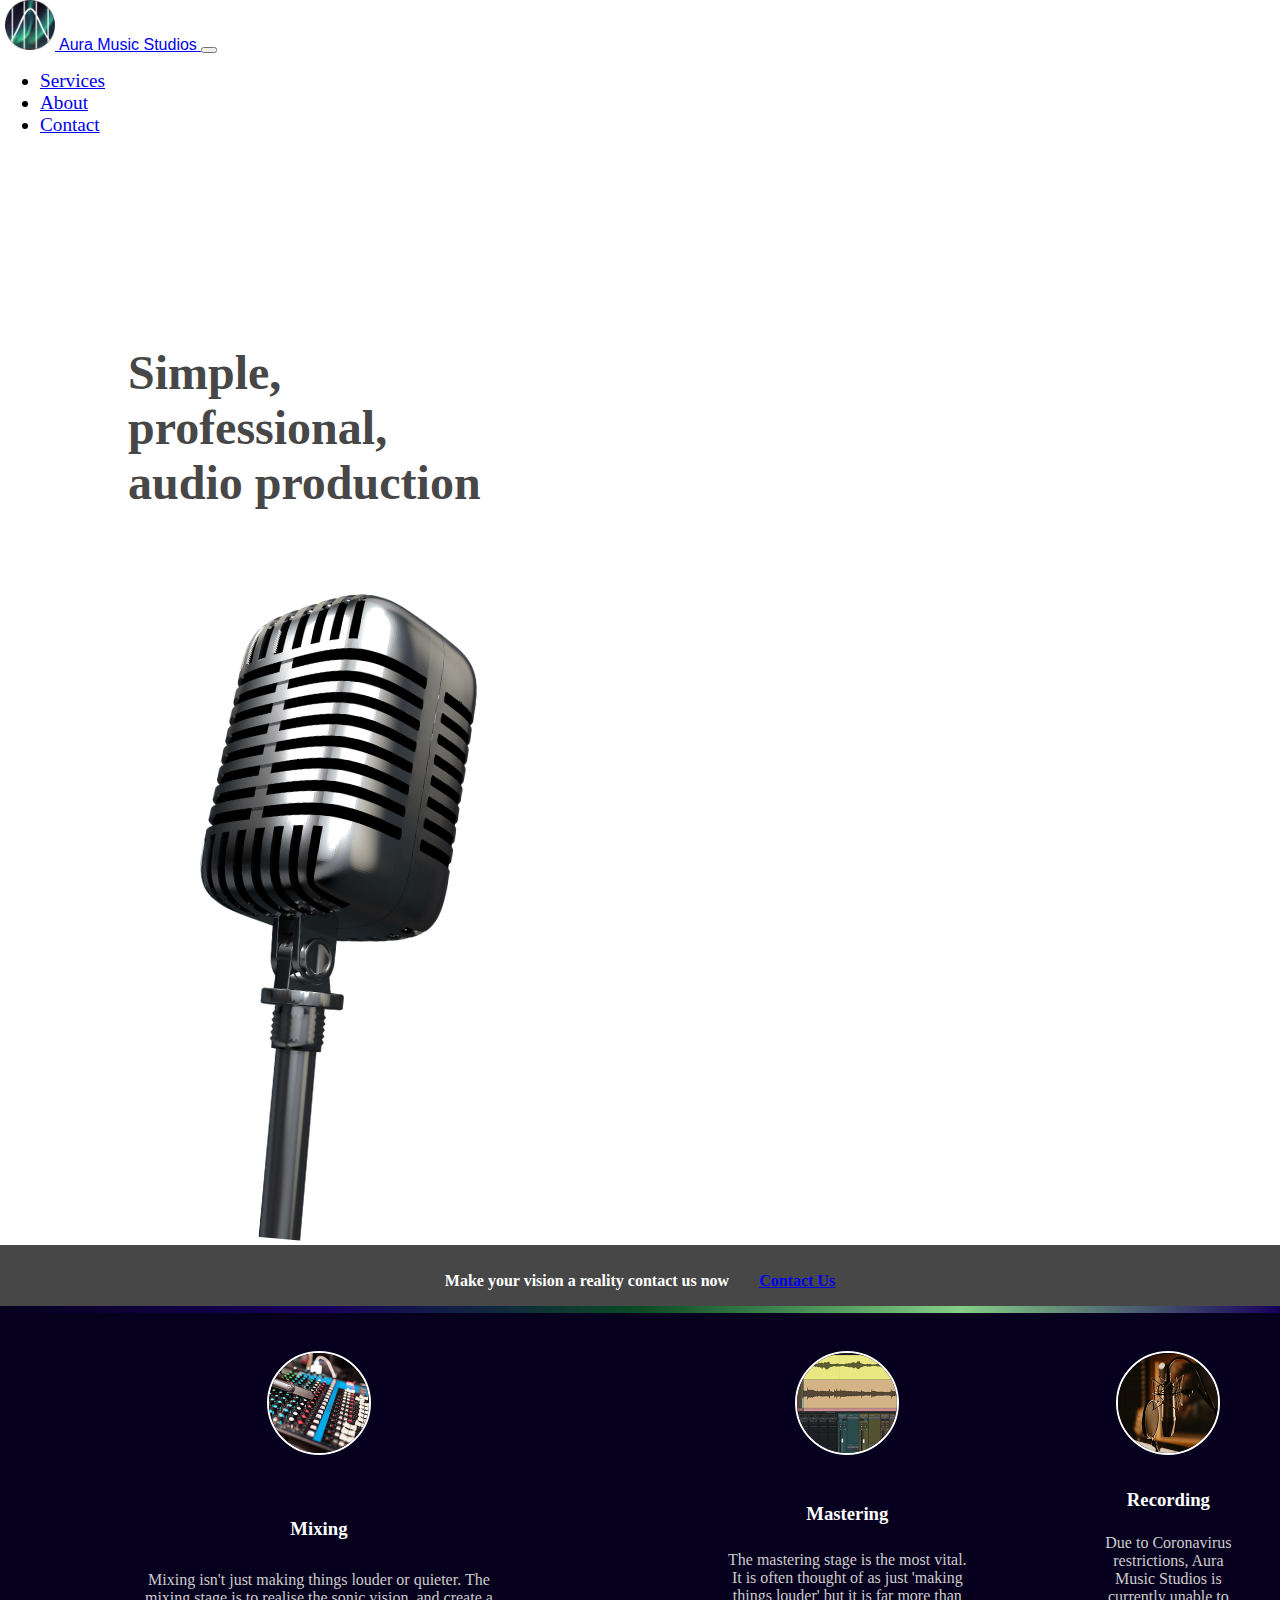
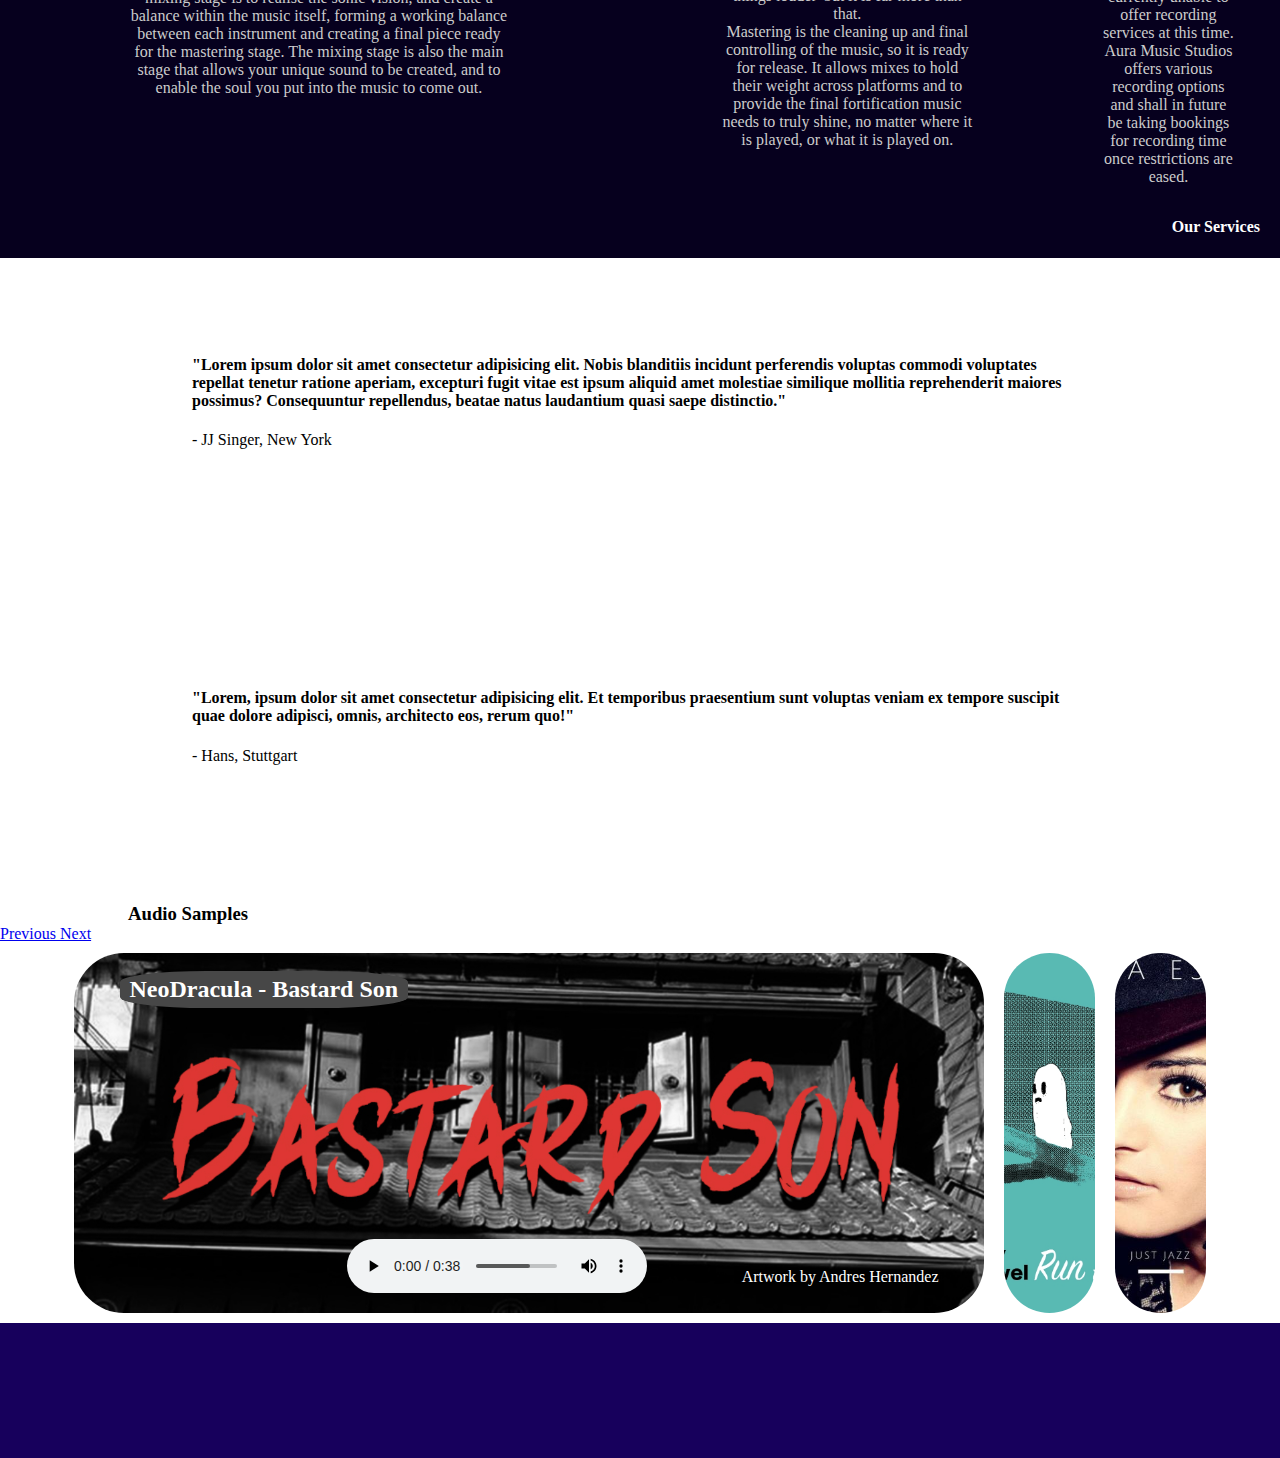
==== index.html @ e4df3390 "Update" ====
<!DOCTYPE html>
<html lang="en">
    <head>
        <meta charset="utf-8">
        <meta name="viewport" content="width=device-width, initial-scale=1">
        <title>Aura Music Studios</title>
        <link href="https://cdn.jsdelivr.net/npm/bootstrap@5.0.0-beta1/dist/css/bootstrap.min.css" rel="stylesheet" integrity="sha384-giJF6kkoqNQ00vy+HMDP7azOuL0xtbfIcaT9wjKHr8RbDVddVHyTfAAsrekwKmP1" crossorigin="anonymous">
        <link rel="stylesheet" href="https://cdnjs.cloudflare.com/ajax/libs/font-awesome/5.15.2/css/all.min.css" integrity="sha512-HK5fgLBL+xu6dm/Ii3z4xhlSUyZgTT9tuc/hSrtw6uzJOvgRr2a9jyxxT1ely+B+xFAmJKVSTbpM/CuL7qxO8w==" crossorigin="anonymous" />
        <link rel="stylesheet" href="CSS/styles.css">
        <link rel="icon" href="favicon.ico">
    </head>
    <body>
        <!-- navigation -->
        <section id="navigation">
            <nav class="navbar navbar-expand-lg fixed-top navbar-light">
                <div class="container-fluid">
                    <a class="navbar-brand" href="index.html">
                        <img class="navlogo" src="Images/Aura_Logo.png" alt="Aura Music Studios">
                        <span class="company ms-2 align-middle">Aura Music Studios</span>
                    </a>
                    <button class="navbar-toggler" type="button" data-bs-toggle="collapse" data-bs-target="#navmenu" aria-controls="navmenu" aria-expanded="false" aria-label="Toggle navigation">
                        <span class="navbar-toggler-icon"></span>
                    </button>
                    <div class="collapse navbar-collapse" id="navmenu">
                        <ul class="navbar-nav ms-auto mx-4">
                            <li class="nav-item">
                                <a class="nav-link" href="services.html">Services</a>
                            </li>
                            <li class="nav-item">
                                <a class="nav-link" href="about.html">About</a>
                            </li>
                            <li class="nav-item">
                                <a class="nav-link" href="contact.html">Contact</a>
                            </li>
                        </ul>
                        
                    </div>
                    
                </div>
            </nav>

        </section>
        <!-- head -->
        <section id="header">
            <div class="row heroarea">
                <div class="w-100"></div>
                <div class="herotext col-6 col-md-6"><h2>Simple, <br>professional, <br>audio production</h2></div>
                <div class="col-6 col-md-6"><img class="heroimage float-end" src="Images/microphone.png" alt="Old Ribbon Microphone image"></div>
                
            </div>
            
        </section>
        <!-- content -->
        <section id="content">
            <div class="straparea">
                <div class="straptext text-center"><p>Make your vision a reality contact us now<a href="contact.html" class="btn btn-outline-light strapbutton">Contact Us</a></p></div> 
            </div>
            <div class="container-fluid">
                <div class="row featurebox">
                    <div class="col-lg-4 feature">
                        <img src="Images/mixing.png" alt="Mixing services" class="featureimage">
                        <div class="featuretext"><h3 class="featuretitle">Mixing</h3>
                            <p>Mixing isn't just making things louder or quieter. The mixing stage is to realise the sonic vision, and create a balance within the music itself, forming a working balance between each instrument and creating a final piece ready for the mastering stage. The mixing stage is also the main stage that allows your unique sound to be created, and to enable the soul you put into the music to come out.</p>
                        </div>
                    </div>
                    <div class="col-lg-4 feature">
                        <img src="Images/mastering.png" alt="Mastering services" class="featureimage">
                        <div class="featuretext"><h3 class="featuretitle">Mastering</h3>
                            <p>The mastering stage is the most vital. It is often thought of as just 'making things louder' but it is far more than that.<br> Mastering is the cleaning up and final controlling of the music, so it is ready for release. It allows mixes to hold their weight across platforms and to provide the final fortification music needs to truly shine, no matter where it is played, or what it is played on.</p>
                        </div>
                    </div>
                    <div class="col-lg-4 feature">
                        <img src="Images/recording.png" alt="Recording services" class="featureimage">
                        <div class="featuretext"><h3 class="featuretitle">Recording</h3>
                            <p>Due to Coronavirus restrictions, Aura Music Studios is currently unable to offer recording services at this time.<br>Aura Music Studios offers various recording options and shall in future be taking bookings for recording time once restrictions are eased.</p>
                        </div>
                    </div>
                </div>
                <div class="row">
                    <div class="col featurelink">
                        <a href="services.html" class="lightLink">Our Services <i class="fas fa-long-arrow-alt-right"></i></a>
                    </div>
                </div>
            </div>
            <div class="carousel slide carousel-dark carousel-fade" id="quotecarousel"data-bs-ride="carousel" height="200px">
                <div class="carousel-inner">
                    <div class="carousel-item active quote align-middle">
                        <h4>"Lorem ipsum dolor sit amet consectetur adipisicing elit. Nobis blanditiis incidunt perferendis voluptas commodi voluptates repellat tenetur ratione aperiam, excepturi fugit vitae est ipsum aliquid amet molestiae similique mollitia reprehenderit maiores possimus? Consequuntur repellendus, beatae natus laudantium quasi saepe distinctio."</h4>
                        <p>- JJ Singer, New York</p>
                    </div>
                    <div class="carousel-item quote align-middle">
                        <h4>"Lorem, ipsum dolor sit amet consectetur adipisicing elit. Et temporibus praesentium sunt voluptas veniam ex tempore suscipit quae dolore adipisci, omnis, architecto eos, rerum quo!"</h4>
                        <p>- Hans, Stuttgart</p>
                    </div>
                    <a href="#quotecarousel" class="carousel-control-prev" role="button" data-bs-slide="prev">
                        <span class="carousel-control-prev-icon" aria-hidden="true"></span>
                        <span class="visually-hidden">Previous</span>
                    </a>
                    <a href="#quotecarousel" class="carousel-control-next" role="button" data-bs-slide="next">
                        <span class="carousel-control-next-icon" aria-hidden="true"></span>
                        <span class="visually-hidden">Next</span>
                    </a>
                </div>
            </div>
            <div class="slider">
                <h3>Audio Samples</h3>
                <div class="panel active" style="background-image: url('samples/Bastard\ Son\ Resized.jpg');"><h3>NeoDracula - Bastard Son</h3><audio controls><source src="samples/NeoDracula - Bastard Son.mp3" type="audio/mp3"></audio><p>Artwork by Andres Hernandez</p></div>
                <div class="panel" style="background-image: url('samples/Community Towel - Run and Hide Artwork.jpg');"><h3>Community Towel - Run and Hide</h3><audio controls><source src="samples/Community Towel - Run and Hide.mp3" type="audio/mp3"></audio><p>Artwork by Tyler Fieldhouse</p></div>
                <div class="panel" style="background-image: url('samples/Milena Estelle - Just Jazz Artwork.jpg');"><h3>Milena Estelle - Nature Boy</h3><audio controls><source src="samples/Milena Estelle - Nature Boy.mp3" type="audio/mp3"></audio></div>
            </div>
        </section>
        <!-- footer -->
        <section id="footer">
            


        </section>

        <script src="Scripts/slider.js"></script>
        <script src="https://cdn.jsdelivr.net/npm/bootstrap@5.0.0-beta1/dist/js/bootstrap.bundle.min.js" integrity="sha384-ygbV9kiqUc6oa4msXn9868pTtWMgiQaeYH7/t7LECLbyPA2x65Kgf80OJFdroafW" crossorigin="anonymous"></script>
    </body>
    
</html>
---- CSS/styles.css ----
body {  
    background-color: white;
    margin: 0;
    padding: 0;
    overflow-x: hidden;
}

.lightLink {
    color: white;
    text-decoration: none;
}

.lightLink:hover {
    color: #cccccc;
}

@keyframes titlefade {
    from {color: white;}
    to {color: black;}
}
.company {
    font-family: Arial, Helvetica, sans-serif;
    display: inline;
    animation-name: titlefade;
    animation-duration: 6s;
}
.navbar {
    background-color: white;
}
.navlogo {
    height: 50px;
    width: 50px;
    margin-left: 5px;
}

.navbar-toggler {
    margin-right: 2px;
}

.nav-item {
    font-size: 1.2rem;
}

#header {
    padding: 12% 0 0;
    background-color: white;
}

.heroarea {
    overflow: hidden;
    background-color: white;
}
.heroimage {
    max-width: 50%;
    transform:rotate(5deg);
}

@media only screen and (max-width:768px) {
    .heroimage {
        display: none;
    }
    .herotext h2 {
        font-size: 1.75rem;
        max-width: 80%;
        padding-top: 15%;
    }
}

.herotext {
   /* max-width: 40%; */
    padding-left: 10%;
}

.straparea {
    /* background-image: linear-gradient(to right, #06001e,#17005c, #0a4b24, #86cf87, #17005c); */
    background-color: #474747;
    display: flex;
    align-items: center;
    justify-content: center;
    border-bottom: 7px solid;
    border-image-source: linear-gradient(to right, #06001e,#17005c, #0a4b24, #86cf87, #17005c);
    border-image-slice: 1;
}

.straptext {
    color: white;
    font-weight: bold;
    margin-top: .8%;
}

.strapbutton {
    margin-left: 30px;
}

h2 {
    font-size: 3rem;
    font-weight: bolder;
    color: #474747;
}

.featurebox {
    background-color: #06001e;
    display: flex;
}

.feature {
    display: flex;
    flex-direction: column;
    align-items: center;
    padding-top: 3%;
}

.featureimage {
    width: 100px;
    height: 100px;
    border-radius: 50%;
    border: white solid 2px;
}

.featuretext {
    padding: 7% 20%;
    text-align: center;
    color: #cccccc;
}
.featuretitle {
    color: white;
    font-weight: bold;
    padding-bottom: 3%;
}

.featurelink {
    display: block;
    background-color: #06001e;
    text-align: end;
    height: 40px;
    padding-right: 20px;
    margin-right: 0;
    font-size: 1rem;
    font-weight: bold;
}

.quote {
    padding: 6% 15%;
    height: 20vh;
}

.slider {
    display: flex;
    width: 90vw;
    margin-left: 5%;
}

.slider > h3 {
    position: absolute;
    margin-top: -40px;
    margin-left: 5%;
}

.panel {
    background-size: cover;
    background-position: center;
    background-repeat: no-repeat;
    height: 40vh;
    border-radius: 50px;
    color: white;
    cursor: pointer;
    flex: 0.5;
    margin: 10px;
    position: relative;
    transition: flex 0.7s ease-in;
}

.panel h3 {
    font-size: 24px;
    background-color: #474747;
    padding: 5px 10px;
    border-radius: 30%;
    position: absolute;
    top: 5%;
    left: 5%;
    margin: 0%;
    opacity: 0;
}

.panel p {
    position: absolute;
    bottom: 3%;
    right: 5%;
    opacity: 0;
}

.panel audio {
    font-size: 24px;
    position: absolute;
    bottom: 20px;
    left: 30%;
    margin: 0%;
    opacity: 0;
}

.panel.active {
    flex: 5;
}

.panel.active h3 {
    opacity: 1;
    transition: opacity 0.3s ease-in 0.4s;
}

.panel.active p {
    opacity: 1;
    transition: opacity 0.3s ease-in 0.4s;
}

.panel.active audio {
    opacity: 1;
    transition: opacity 0.3s ease-in 0.4s;
}

#footer {
    height: 15vh;
    background-color: #17005c;
}
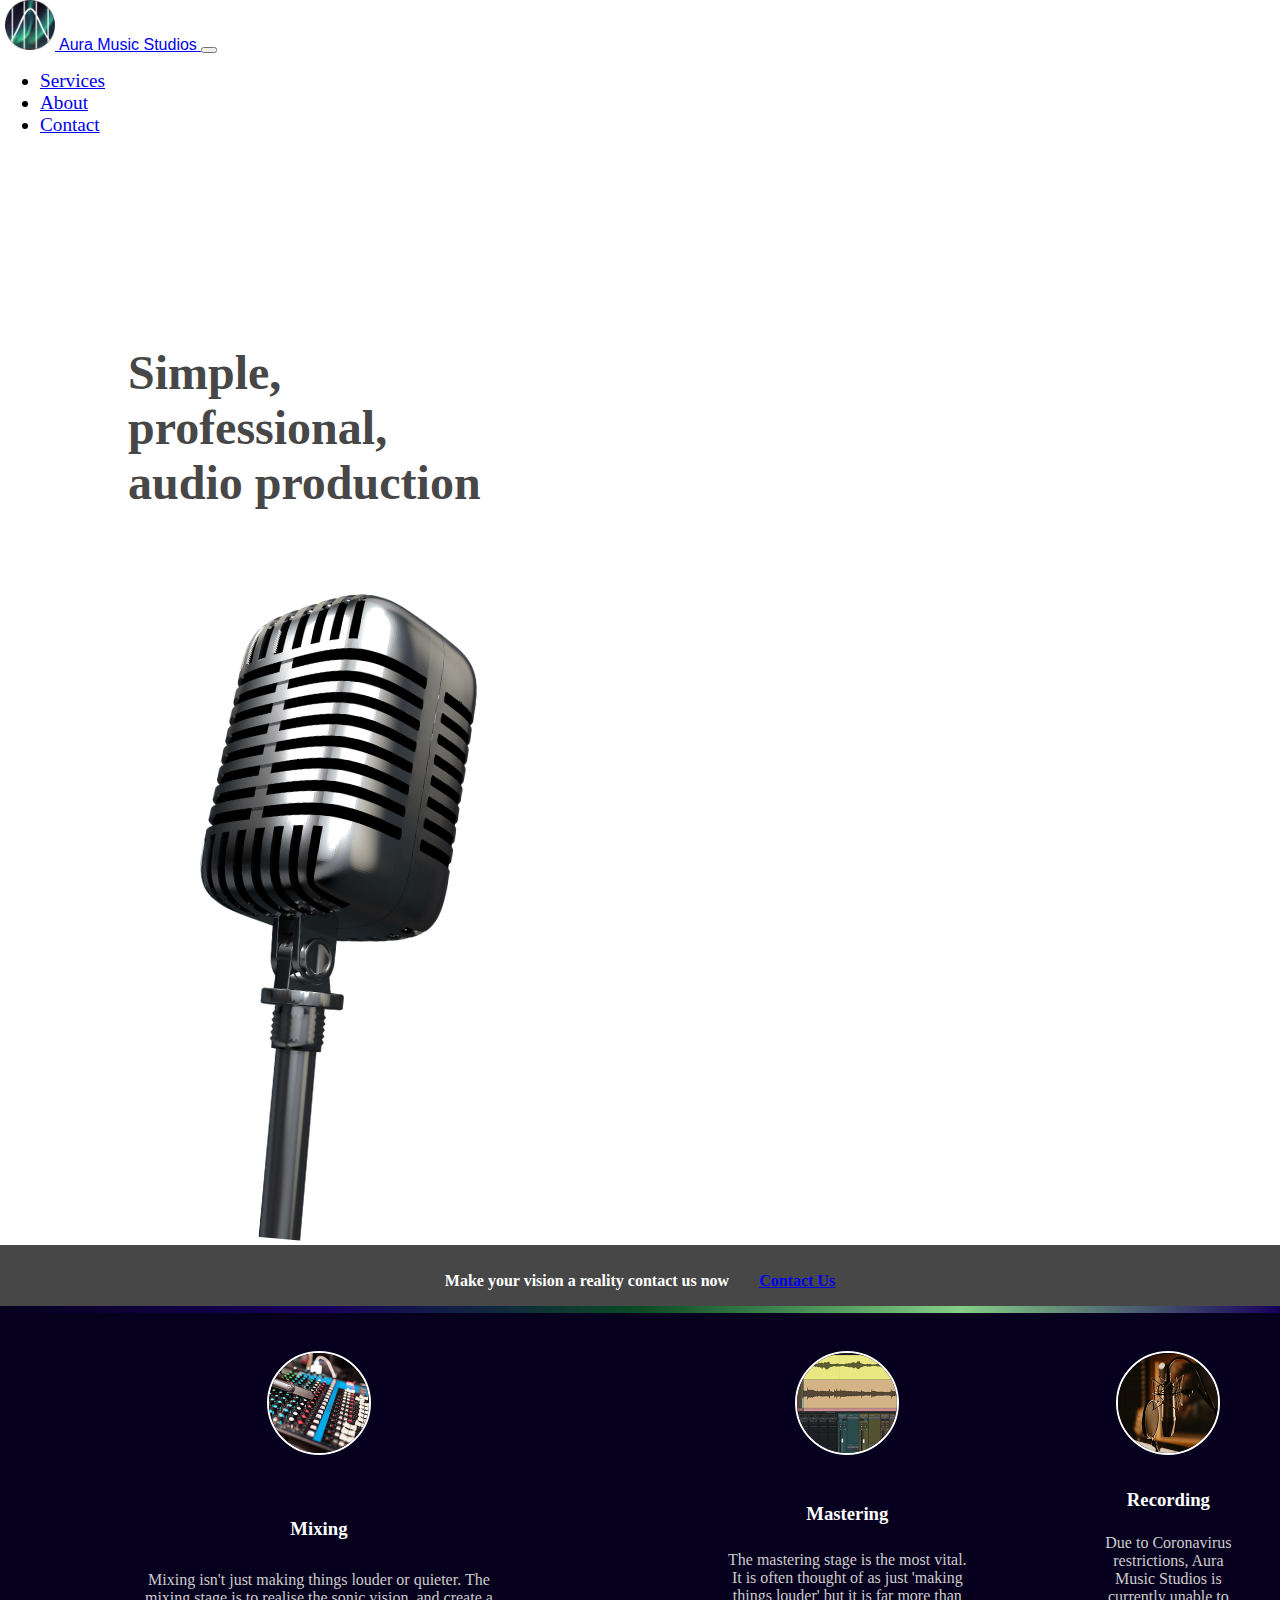
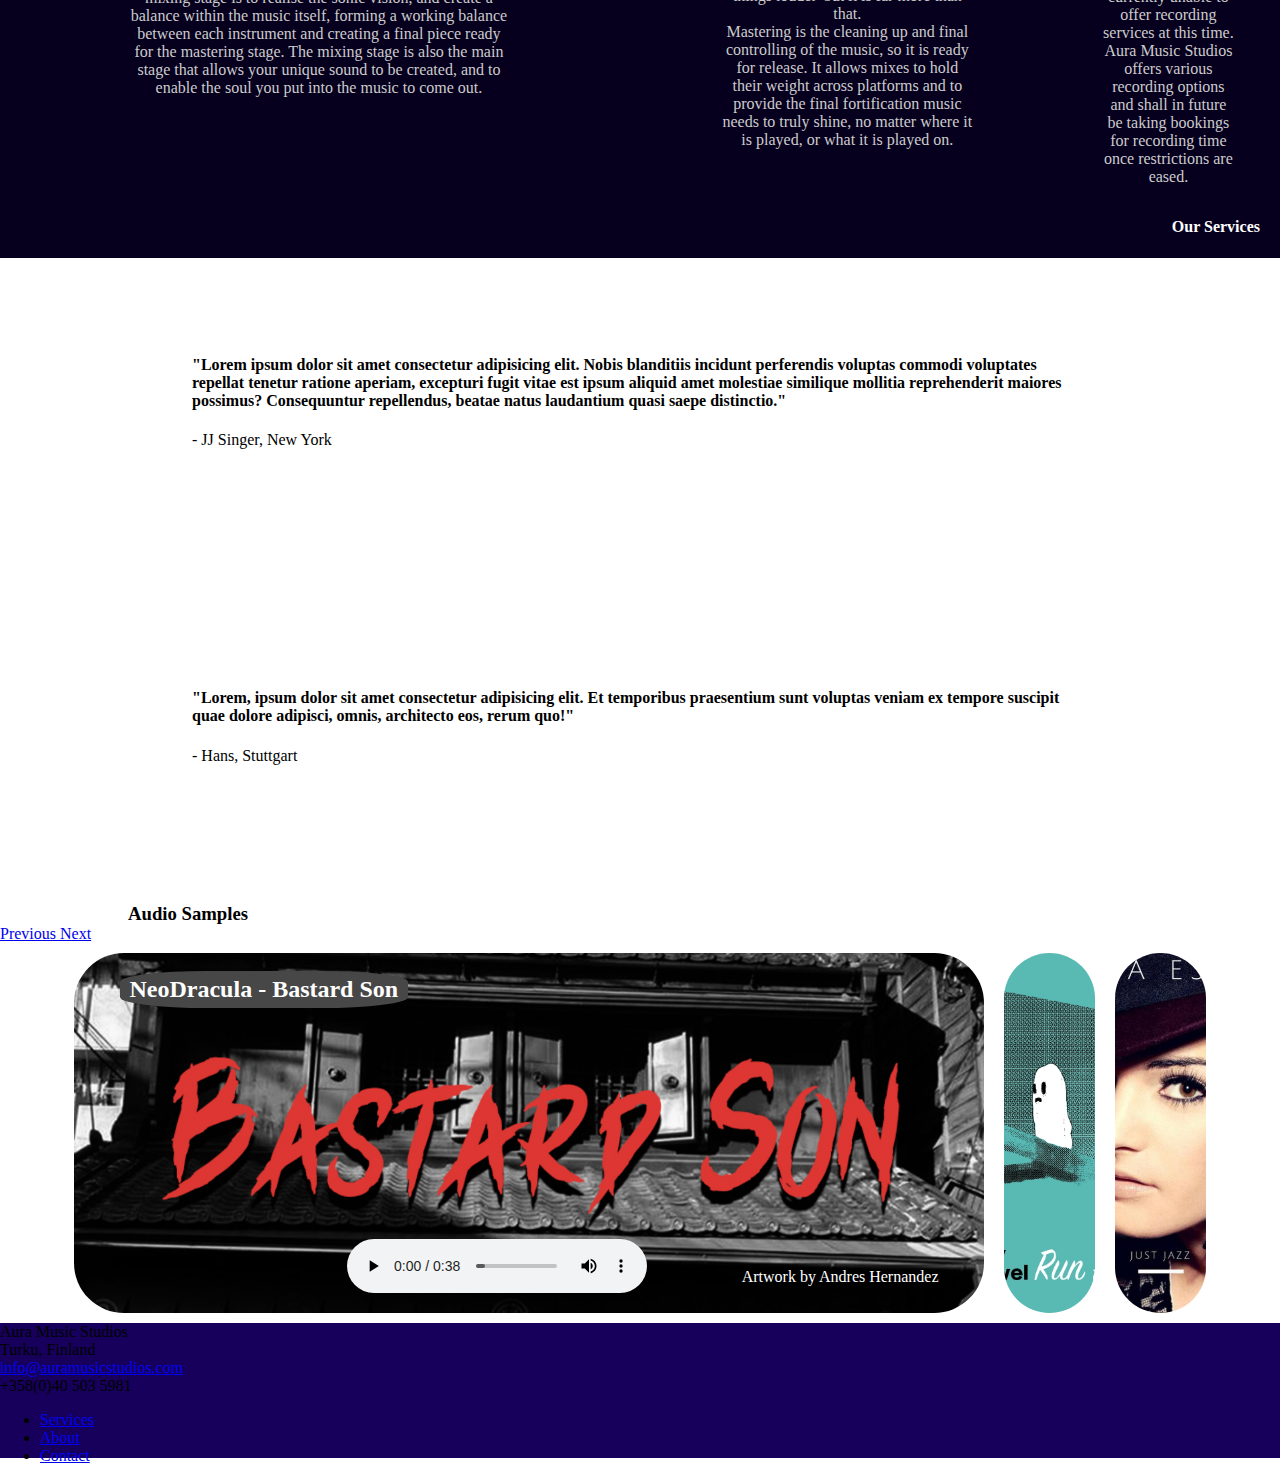
==== commit 99ee4a68: "Footer updated" ====
--- a/index.html
+++ b/index.html
@@ -111,7 +111,24 @@
         </section>
         <!-- footer -->
         <section id="footer">
-            
+            <div class="container-fluid">
+                <div class="row">
+                    <div class="col-sm-6">
+                        Aura Music Studios<br>
+                        Turku, Finland<br>
+                        <a href="mailto:info@auramusicstudios.com">info@auramusicstudios.com</a><br>
+                        +358(0)40 503 5981
+                    </div>
+                    <div class="col-sm-6">
+                        <ul>
+                            <li><a href="pages/services.html">Services</a></li>
+                            <li><a href="pages/about.html">About</a></li>
+                            <li><a href="pages/contact.html">Contact</a></li>
+                        </ul>
+                    
+                    </div>
+                </div>
+            </div>
 
 
         </section>
--- a/CSS/styles.css
+++ b/CSS/styles.css
@@ -150,6 +150,13 @@
     margin-left: 5%;
 }
 
+@media (max-width: 800px){
+    .slider {
+        flex-direction: column;
+        height: 50vh;
+    }
+}
+
 .slider > h3 {
     position: absolute;
     margin-top: -40px;
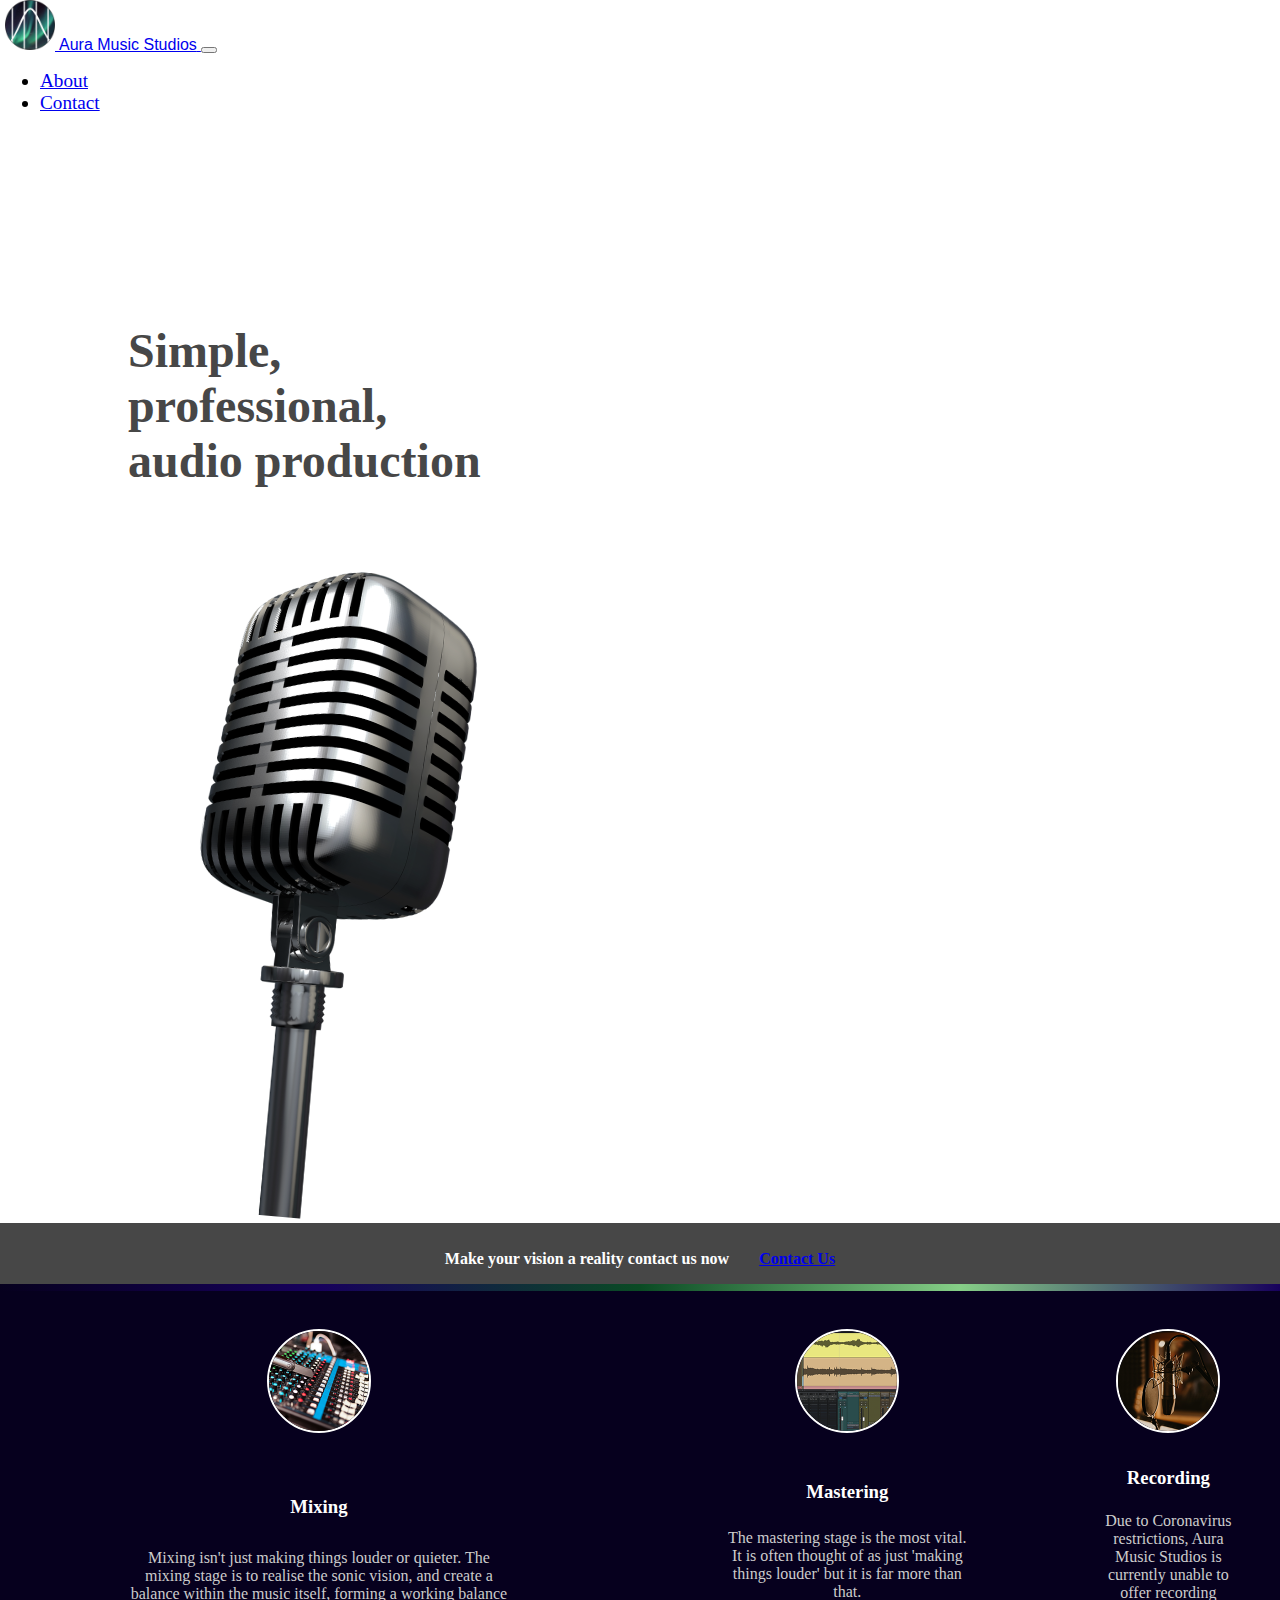
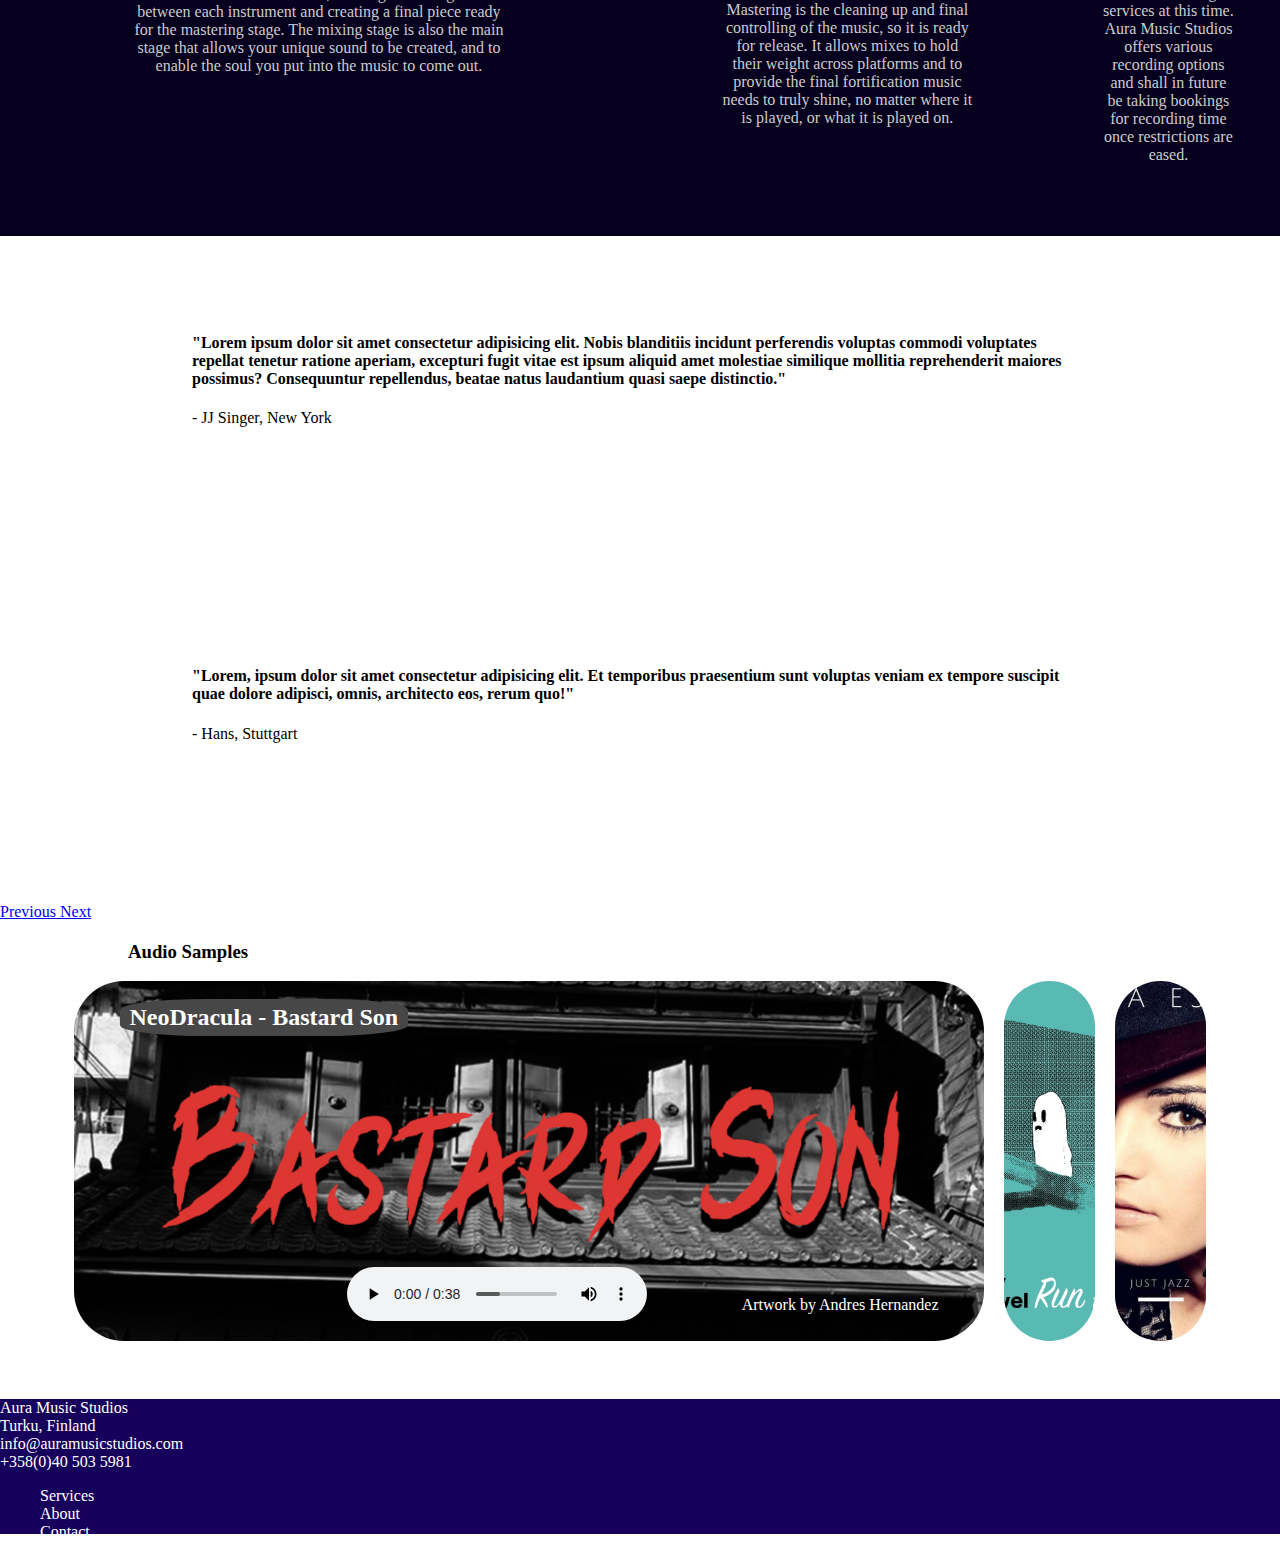
==== commit a89bfda8: "Updated spacing" ====
--- a/index.html
+++ b/index.html
@@ -23,9 +23,9 @@
                     </button>
                     <div class="collapse navbar-collapse" id="navmenu">
                         <ul class="navbar-nav ms-auto mx-4">
-                            <li class="nav-item">
+                           <!--  <li class="nav-item">
                                 <a class="nav-link" href="services.html">Services</a>
-                            </li>
+                            </li> -->
                             <li class="nav-item">
                                 <a class="nav-link" href="about.html">About</a>
                             </li>
@@ -78,7 +78,7 @@
                 </div>
                 <div class="row">
                     <div class="col featurelink">
-                        <a href="services.html" class="lightLink">Our Services <i class="fas fa-long-arrow-alt-right"></i></a>
+                        <!-- <a href="services.html" class="lightLink">Our Services <i class="fas fa-long-arrow-alt-right"></i></a> -->
                     </div>
                 </div>
             </div>
--- a/CSS/styles.css
+++ b/CSS/styles.css
@@ -52,6 +52,7 @@
 }
 .heroimage {
     max-width: 50%;
+    margin-right: 30%;
     transform:rotate(5deg);
 }
 
@@ -144,8 +145,13 @@
     height: 20vh;
 }
 
+#quotecarousel {
+    margin-bottom: 20px;
+}
+
 .slider {
     display: flex;
+    flex-direction: row;
     width: 90vw;
     margin-left: 5%;
 }
@@ -159,7 +165,7 @@
 
 .slider > h3 {
     position: absolute;
-    margin-top: -40px;
+    margin-top: 0px;
     margin-left: 5%;
 }
 
@@ -173,6 +179,7 @@
     cursor: pointer;
     flex: 0.5;
     margin: 10px;
+    margin-top: 40px;
     position: relative;
     transition: flex 0.7s ease-in;
 }
@@ -226,6 +233,16 @@
 
 #footer {
     height: 15vh;
+    margin-top: 3em;
     background-color: #17005c;
-}
-
+    color: white;
+}
+
+#footer ul {
+    list-style: none;
+}
+
+#footer a {
+    text-decoration: none;
+    color: white;
+}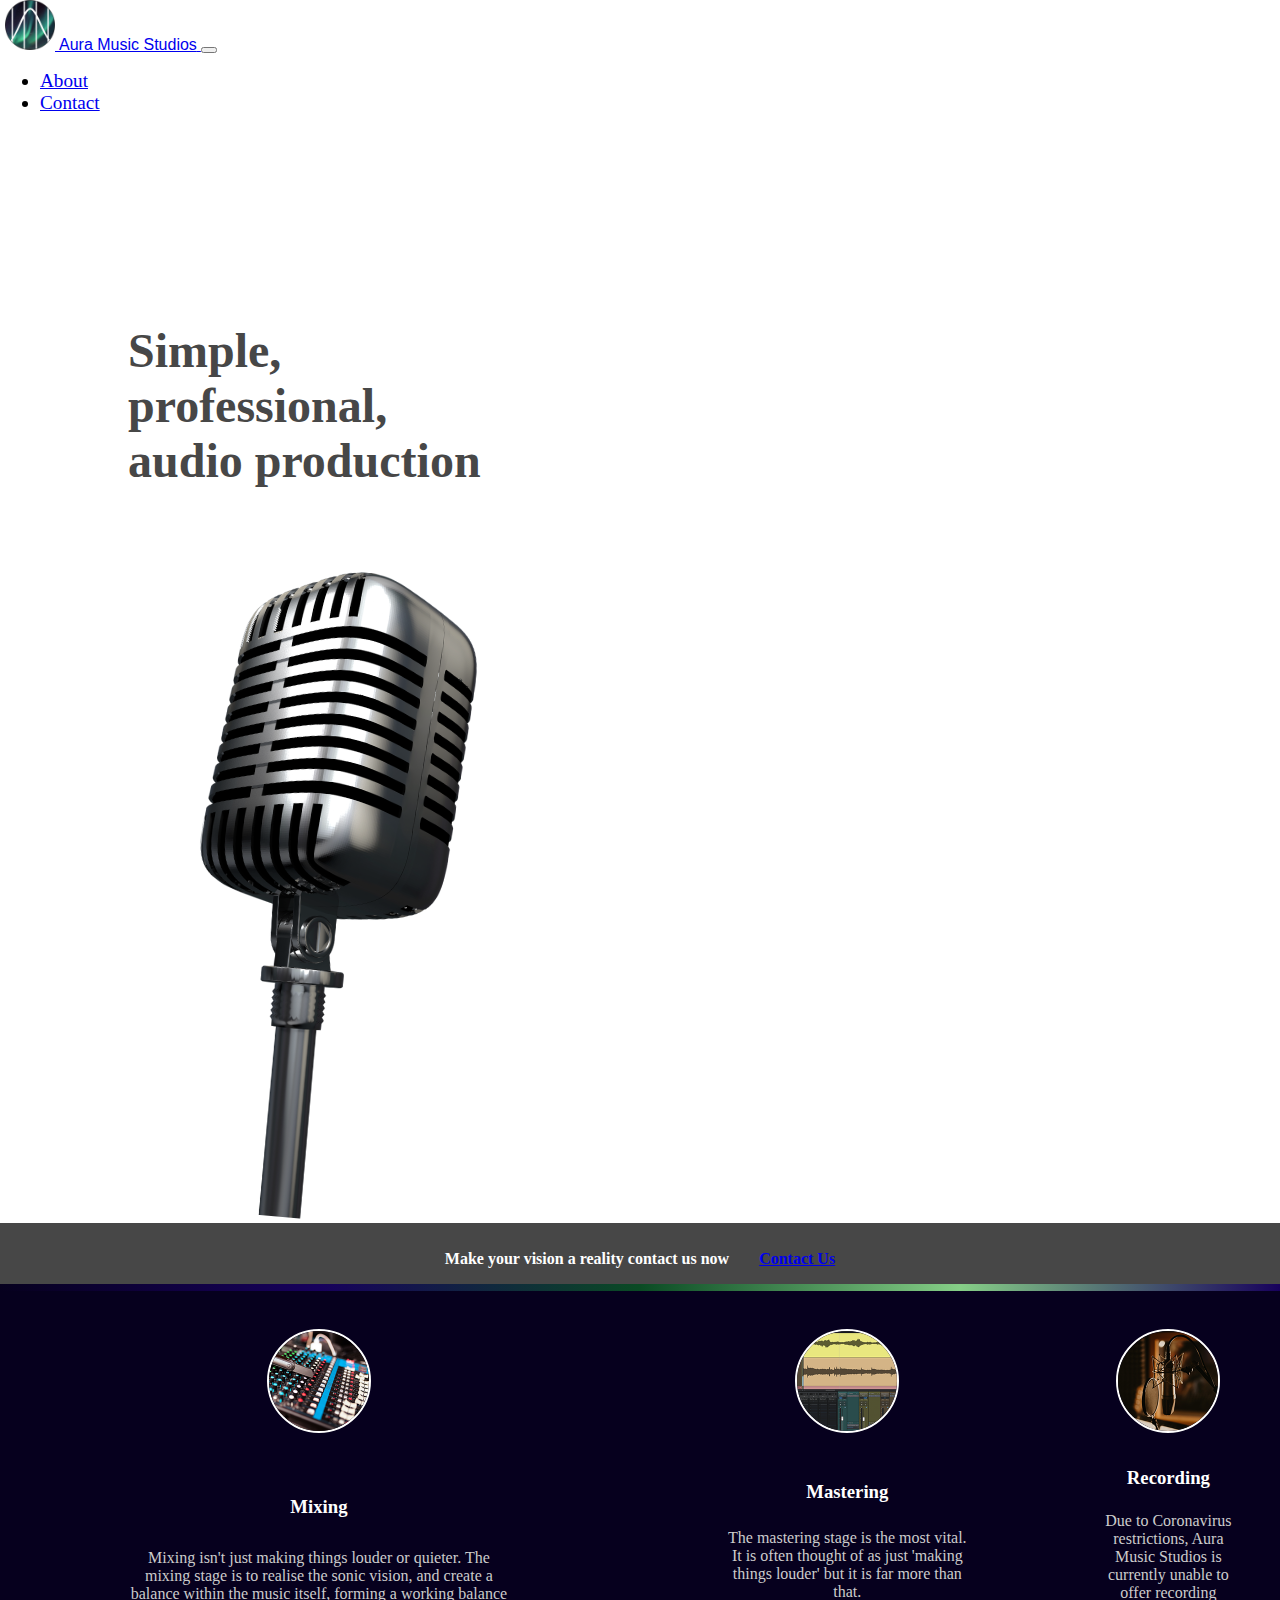
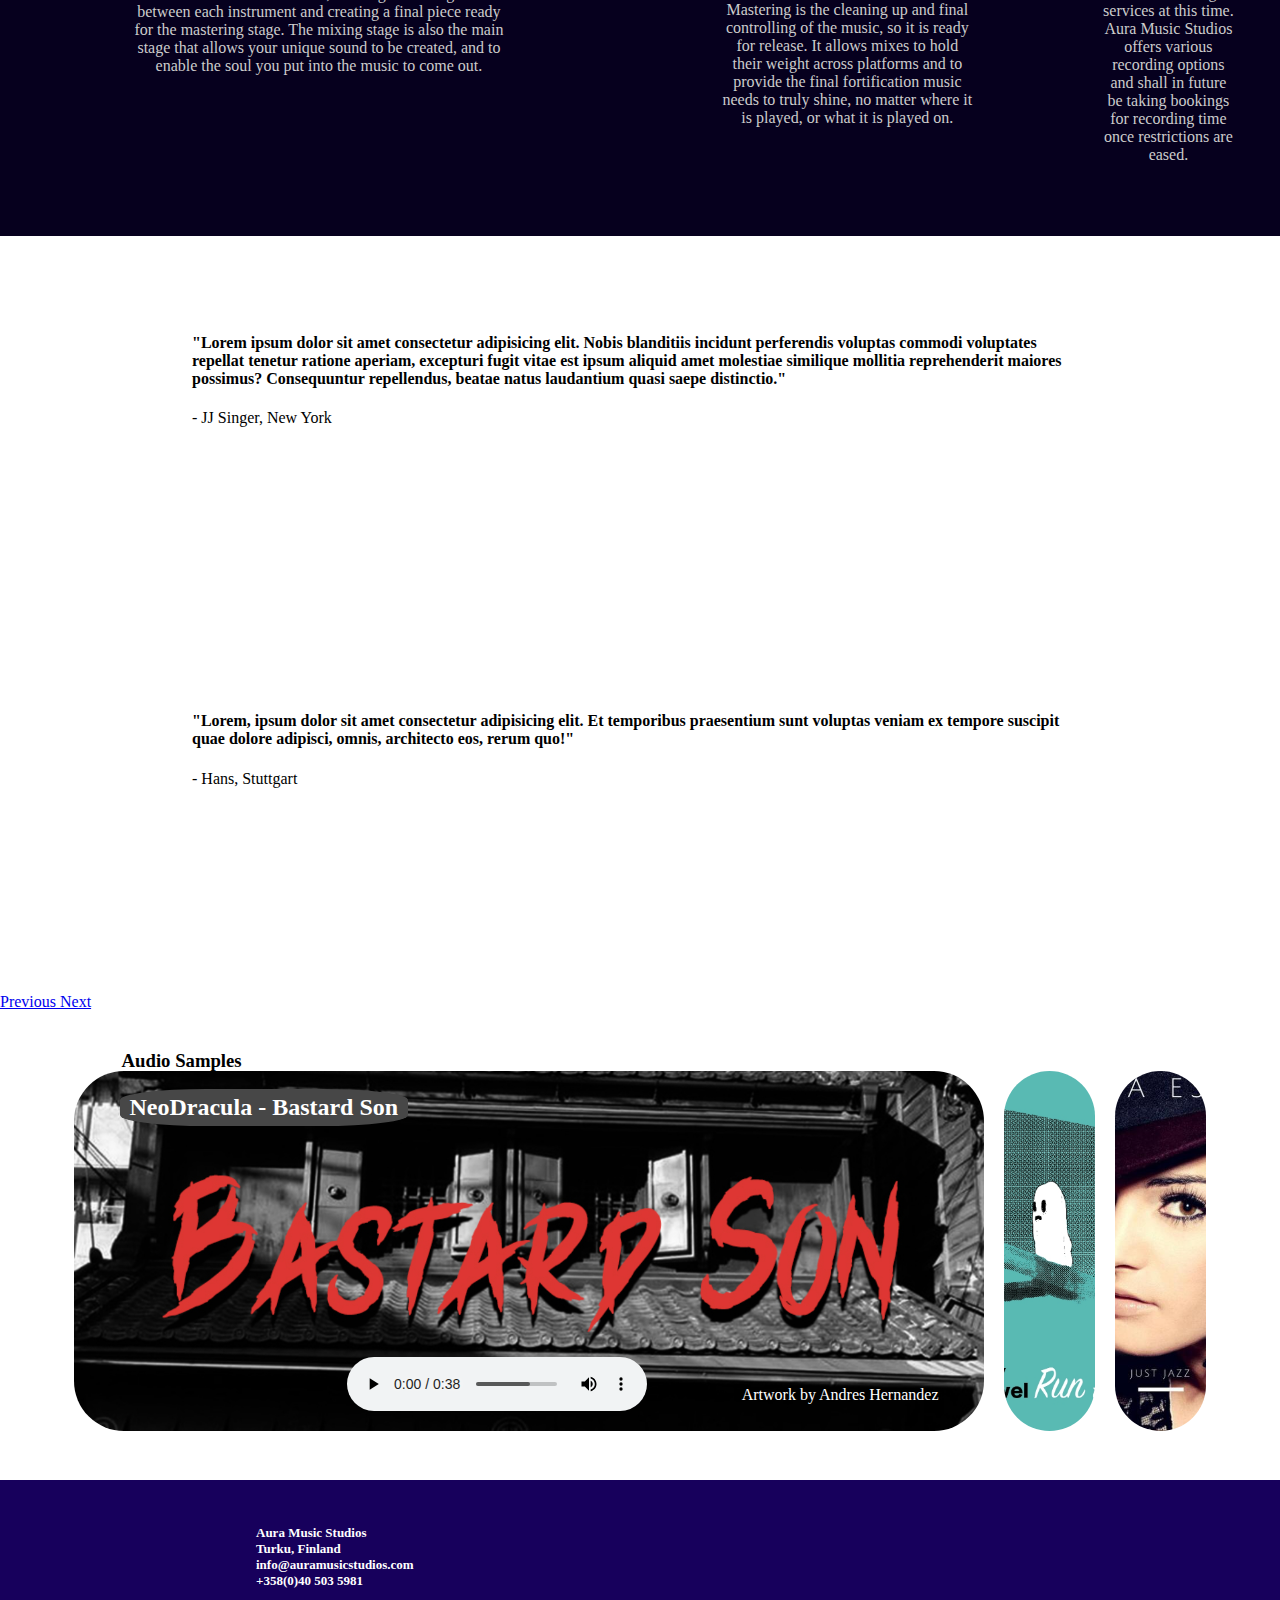
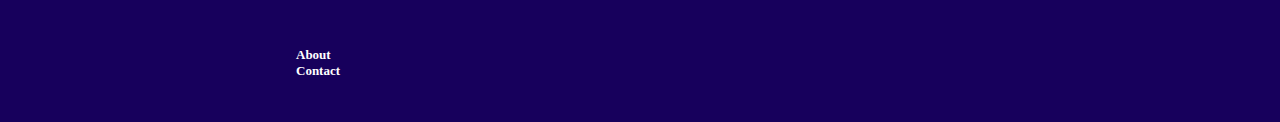
==== commit 9678fdb9: "Update footer" ====
--- a/index.html
+++ b/index.html
@@ -104,7 +104,7 @@
             </div>
             <div class="slider">
                 <h3>Audio Samples</h3>
-                <div class="panel active" style="background-image: url('samples/Bastard\ Son\ Resized.jpg');"><h3>NeoDracula - Bastard Son</h3><audio controls><source src="samples/NeoDracula - Bastard Son.mp3" type="audio/mp3"></audio><p>Artwork by Andres Hernandez</p></div>
+                <div class="panel first-panel active" style="background-image: url('samples/Bastard\ Son\ Resized.jpg');"><h3>NeoDracula - Bastard Son</h3><audio controls><source src="samples/NeoDracula - Bastard Son.mp3" type="audio/mp3"></audio><p>Artwork by Andres Hernandez</p></div>
                 <div class="panel" style="background-image: url('samples/Community Towel - Run and Hide Artwork.jpg');"><h3>Community Towel - Run and Hide</h3><audio controls><source src="samples/Community Towel - Run and Hide.mp3" type="audio/mp3"></audio><p>Artwork by Tyler Fieldhouse</p></div>
                 <div class="panel" style="background-image: url('samples/Milena Estelle - Just Jazz Artwork.jpg');"><h3>Milena Estelle - Nature Boy</h3><audio controls><source src="samples/Milena Estelle - Nature Boy.mp3" type="audio/mp3"></audio></div>
             </div>
@@ -113,19 +113,22 @@
         <section id="footer">
             <div class="container-fluid">
                 <div class="row">
-                    <div class="col-sm-6">
+                    <div class="col-sm-6 footer-zone">
                         Aura Music Studios<br>
                         Turku, Finland<br>
                         <a href="mailto:info@auramusicstudios.com">info@auramusicstudios.com</a><br>
                         +358(0)40 503 5981
                     </div>
-                    <div class="col-sm-6">
+                    <div class="col-sm-6 footer-zone">
                         <ul>
-                            <li><a href="pages/services.html">Services</a></li>
+                            <!-- <li><a href="pages/services.html">Services</a></li> -->
                             <li><a href="pages/about.html">About</a></li>
                             <li><a href="pages/contact.html">Contact</a></li>
                         </ul>
-                    
+
+                        <div class="socials">
+                            <i class="fab fa-twitter-square"></i> <i class="fab fa-facebook-square"></i> <i class="fab fa-youtube-square"></i> <i class="fab fa-instagram-square"></i>
+                        </div>
                     </div>
                 </div>
             </div>
--- a/CSS/styles.css
+++ b/CSS/styles.css
@@ -142,7 +142,7 @@
 
 .quote {
     padding: 6% 15%;
-    height: 20vh;
+    height: 25vh;
 }
 
 #quotecarousel {
@@ -150,23 +150,18 @@
 }
 
 .slider {
+    position: relative;
     display: flex;
     flex-direction: row;
     width: 90vw;
     margin-left: 5%;
-}
-
-@media (max-width: 800px){
-    .slider {
-        flex-direction: column;
-        height: 50vh;
-    }
+    margin-top: auto;
 }
 
 .slider > h3 {
     position: absolute;
-    margin-top: 0px;
-    margin-left: 5%;
+    top: 0px;
+    left: 5%;
 }
 
 .panel {
@@ -231,11 +226,32 @@
     transition: opacity 0.3s ease-in 0.4s;
 }
 
+@media (max-width: 800px){
+    .slider {
+        flex-direction: column;
+        height: 50vh;
+        width: auto;
+        margin-left: auto;
+        margin-top: auto;
+    }
+
+    .panel {
+        margin-top: 5px;
+    }
+
+    .first-panel {
+        margin-top: 35px;
+    }
+}
+
 #footer {
-    height: 15vh;
+    /* height: 20vh; */
     margin-top: 3em;
+    padding-bottom: 30px;
     background-color: #17005c;
     color: white;
+    font-weight: bold;
+    font-size: small;
 }
 
 #footer ul {
@@ -245,4 +261,15 @@
 #footer a {
     text-decoration: none;
     color: white;
+}
+
+.footer-zone {
+    padding-left: 20%;
+    padding-top: 5vh;
+}
+
+.socials {
+    font-size: 2rem;
+    margin-left: 30px;
+    padding-right: 10px;
 }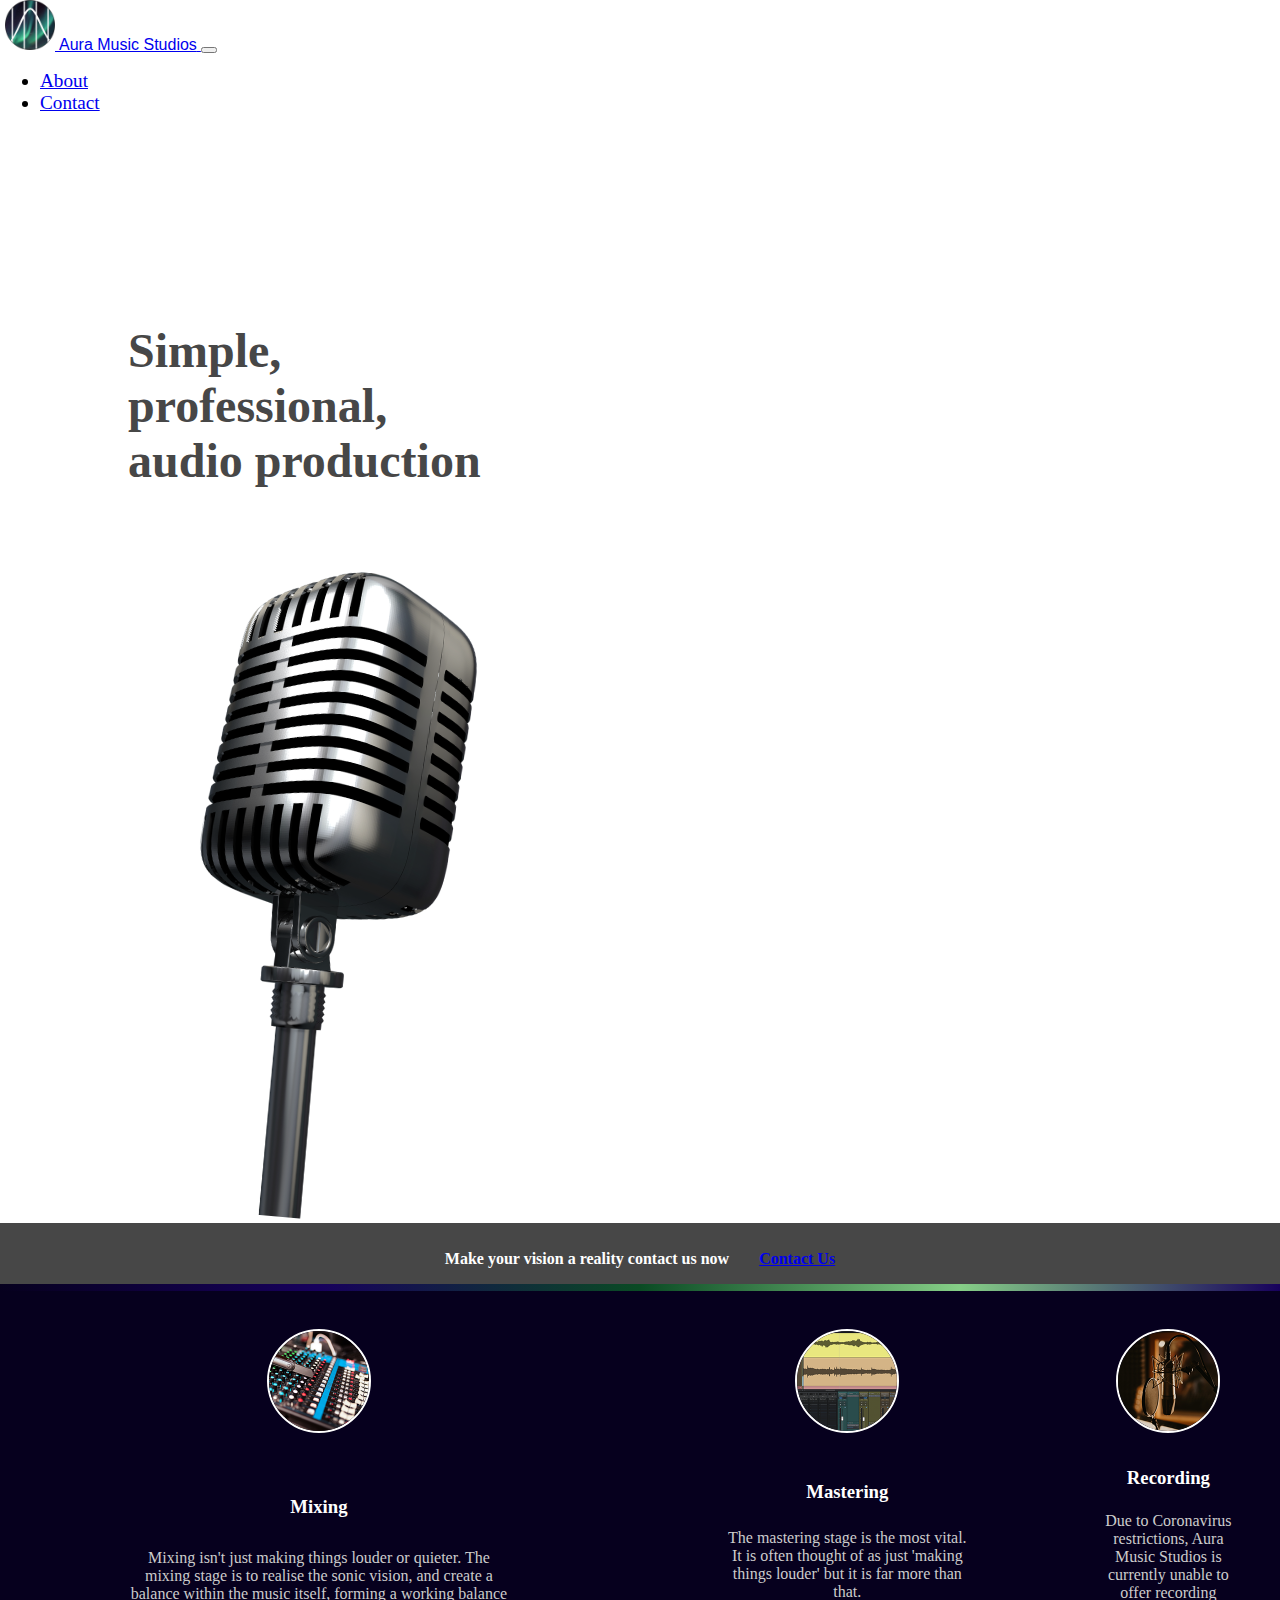
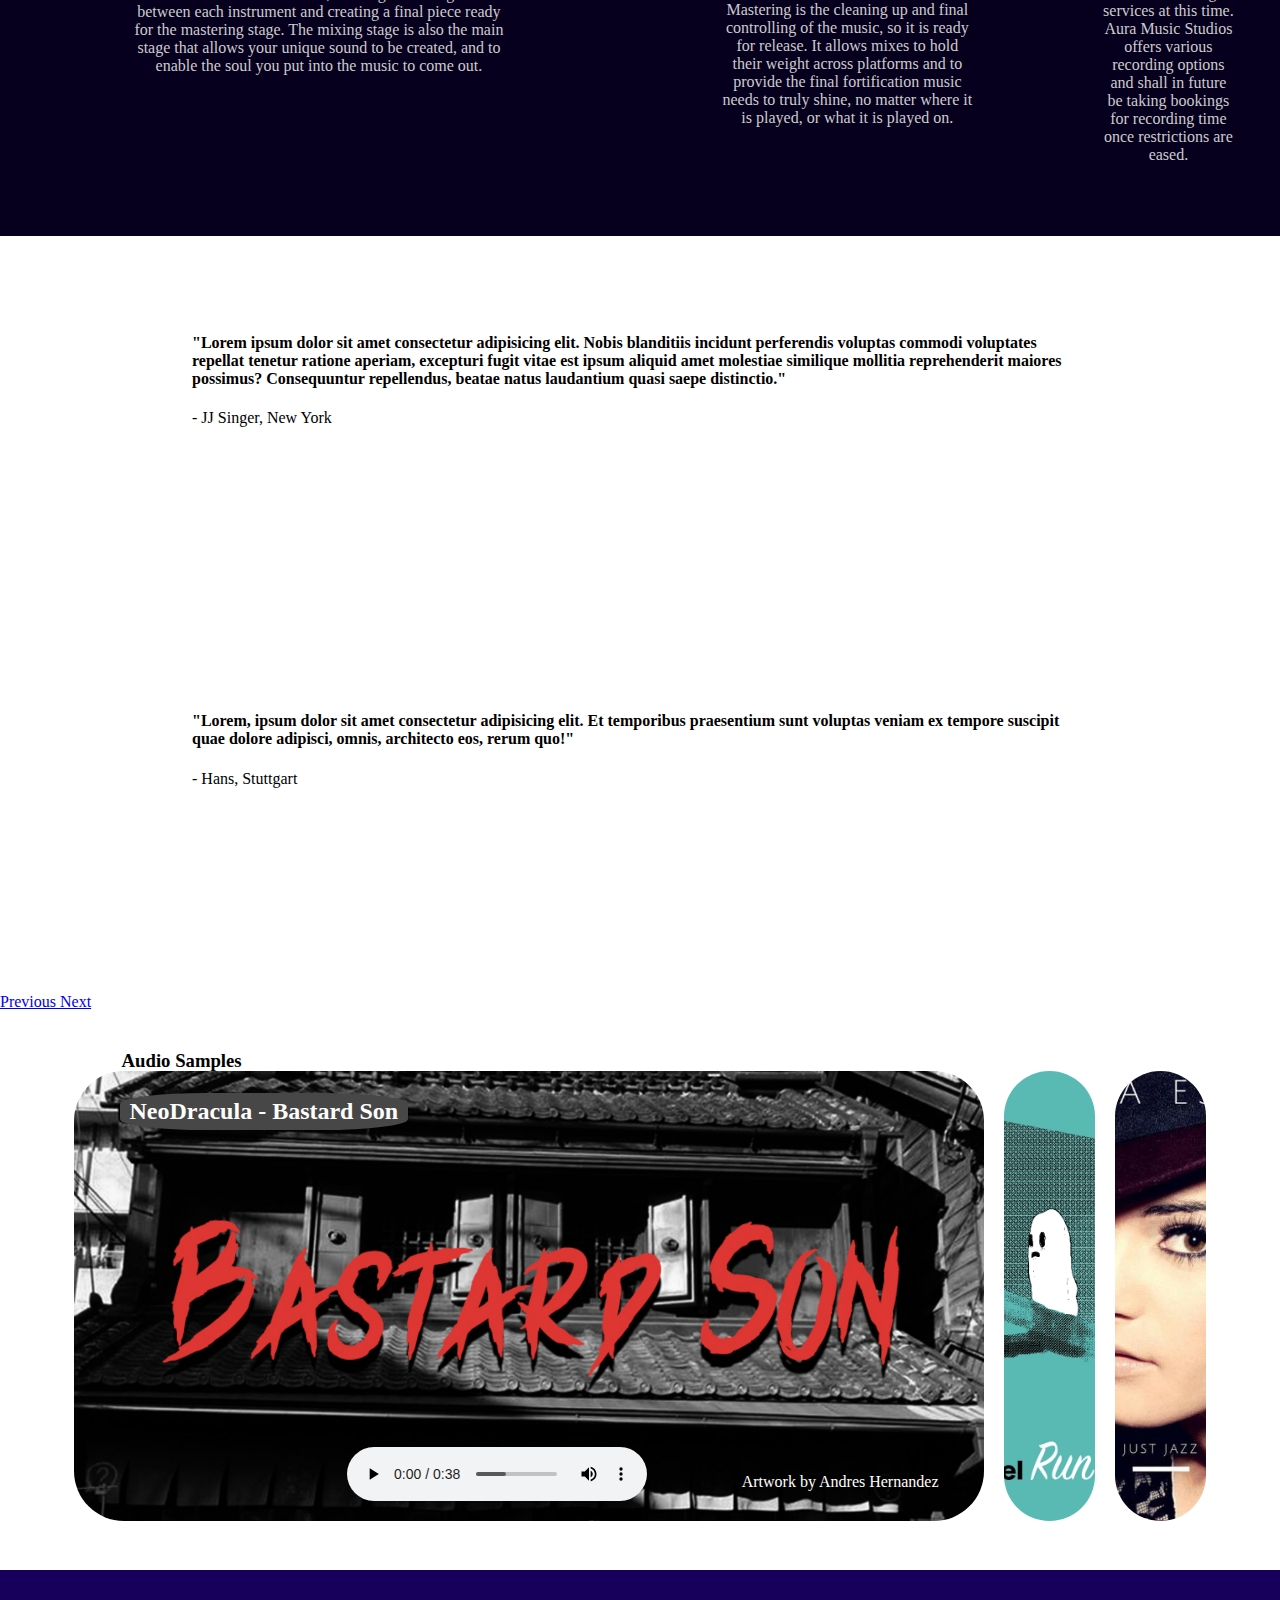
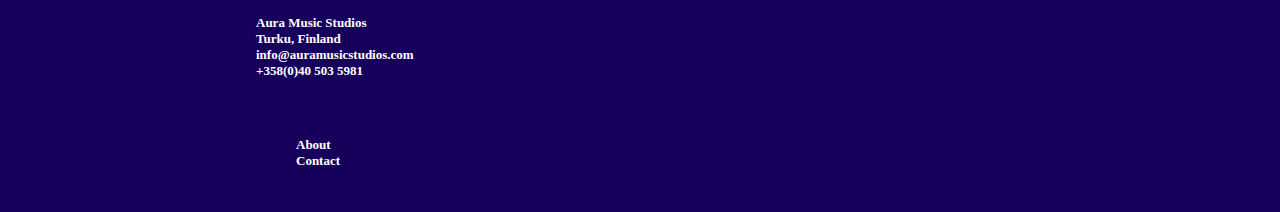
==== commit 023cf6b2: "update quote" ====
--- a/index.html
+++ b/index.html
@@ -82,7 +82,7 @@
                     </div>
                 </div>
             </div>
-            <div class="carousel slide carousel-dark carousel-fade" id="quotecarousel"data-bs-ride="carousel" height="200px">
+            <div class="carousel slide carousel-dark carousel-fade" id="quotecarousel"data-bs-ride="carousel" height="30vh">
                 <div class="carousel-inner">
                     <div class="carousel-item active quote align-middle">
                         <h4>"Lorem ipsum dolor sit amet consectetur adipisicing elit. Nobis blanditiis incidunt perferendis voluptas commodi voluptates repellat tenetur ratione aperiam, excepturi fugit vitae est ipsum aliquid amet molestiae similique mollitia reprehenderit maiores possimus? Consequuntur repellendus, beatae natus laudantium quasi saepe distinctio."</h4>
--- a/CSS/styles.css
+++ b/CSS/styles.css
@@ -155,7 +155,7 @@
     flex-direction: row;
     width: 90vw;
     margin-left: 5%;
-    margin-top: auto;
+    margin-top: 20px;
 }
 
 .slider > h3 {
@@ -168,7 +168,7 @@
     background-size: cover;
     background-position: center;
     background-repeat: no-repeat;
-    height: 40vh;
+    height: 50vh;
     border-radius: 50px;
     color: white;
     cursor: pointer;
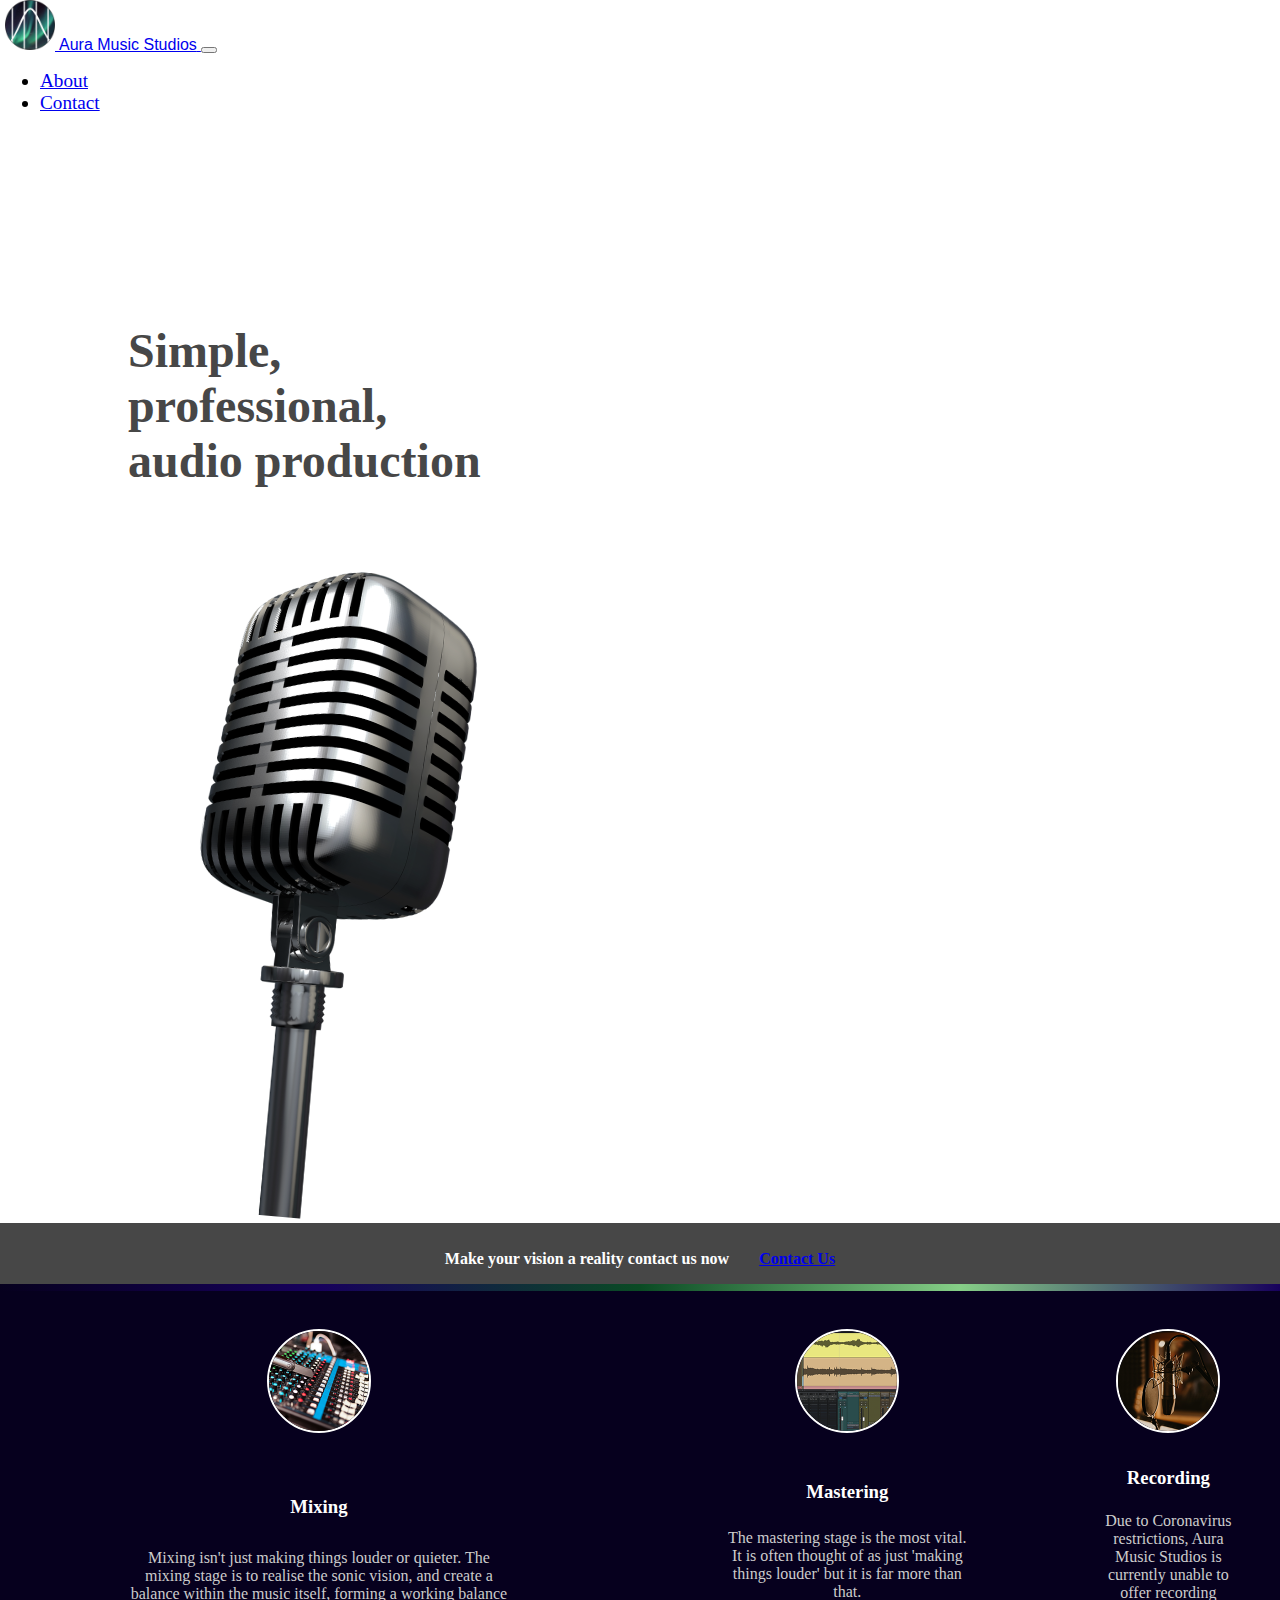
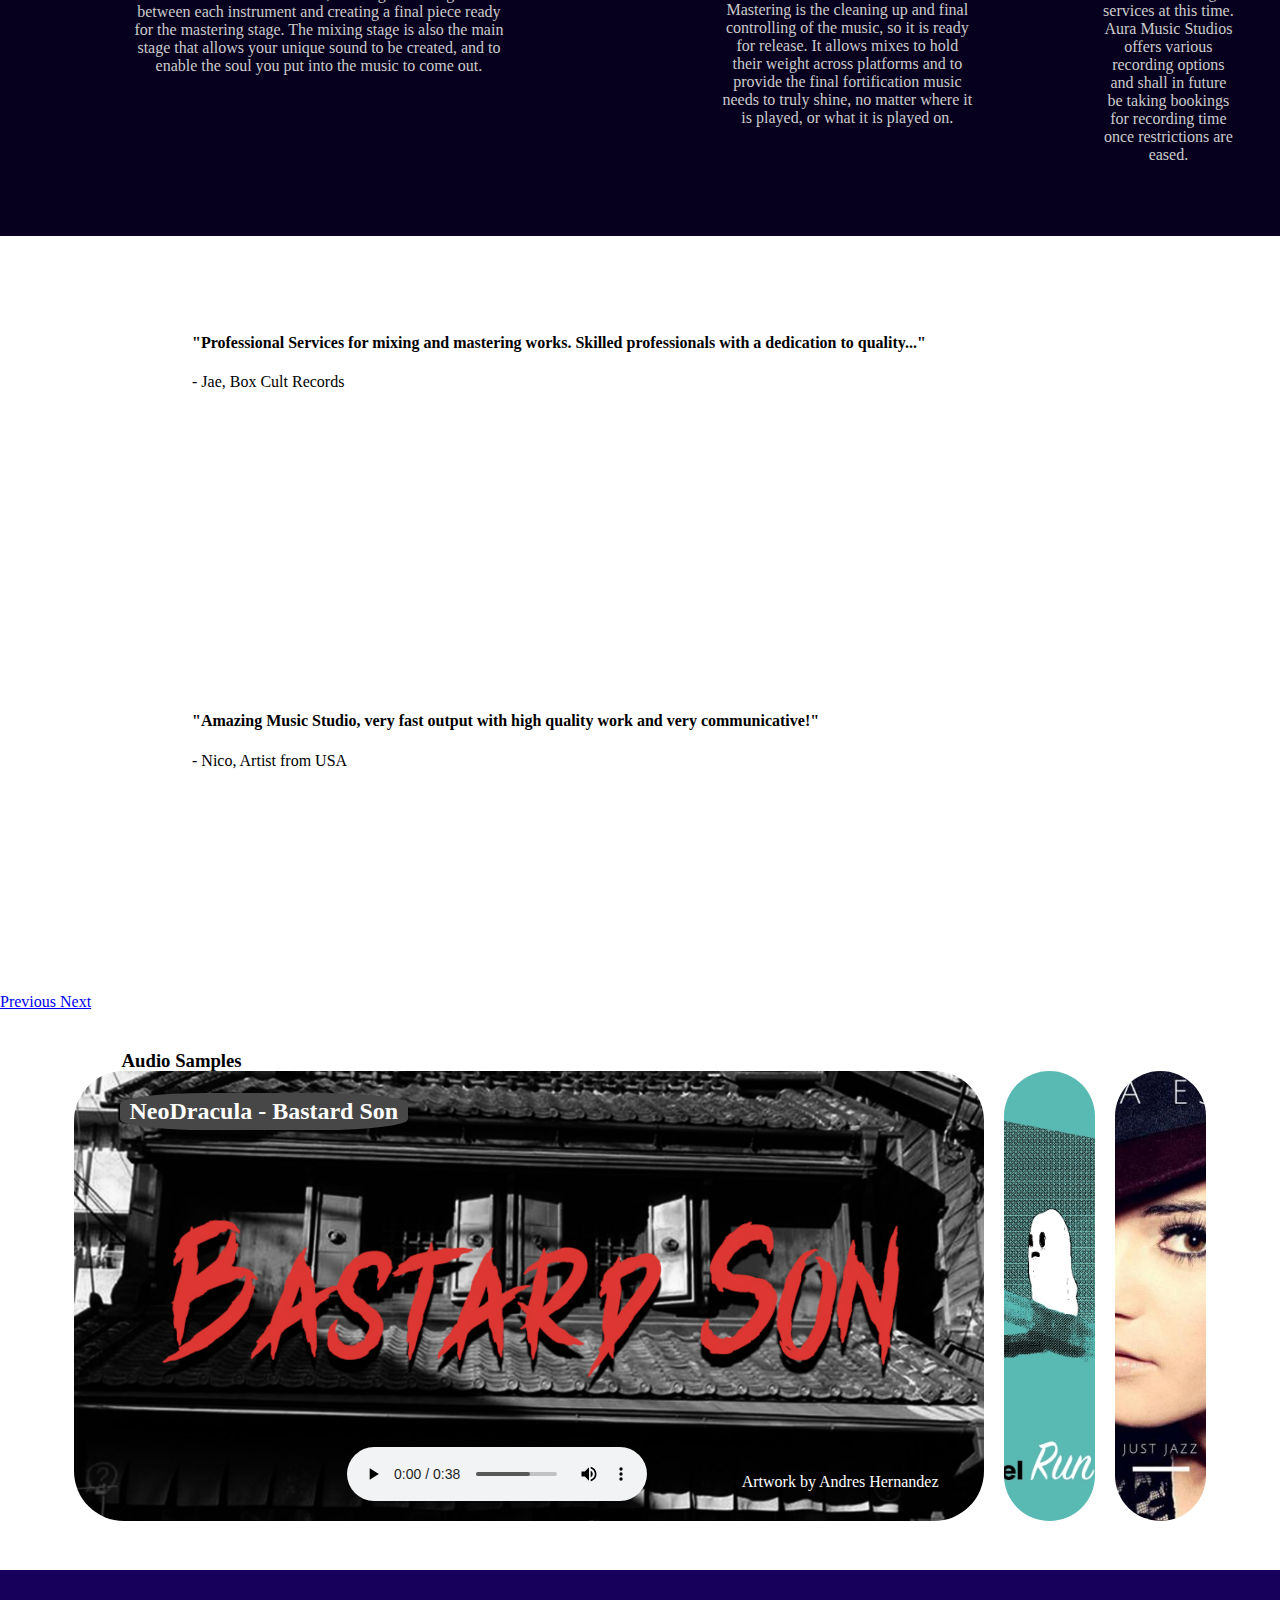
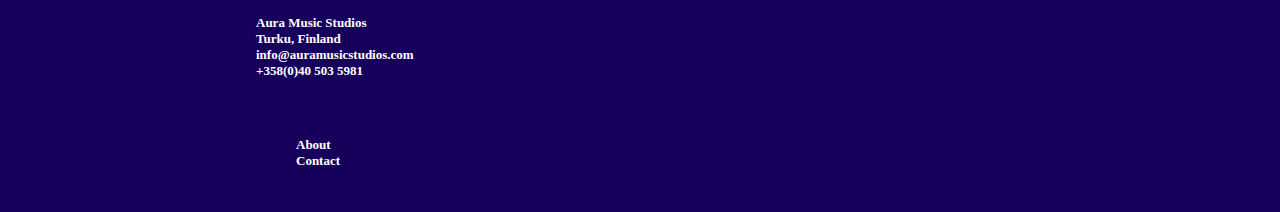
==== commit ef19f0f9: "Updated Quotes from clients" ====
--- a/index.html
+++ b/index.html
@@ -85,12 +85,12 @@
             <div class="carousel slide carousel-dark carousel-fade" id="quotecarousel"data-bs-ride="carousel" height="30vh">
                 <div class="carousel-inner">
                     <div class="carousel-item active quote align-middle">
-                        <h4>"Lorem ipsum dolor sit amet consectetur adipisicing elit. Nobis blanditiis incidunt perferendis voluptas commodi voluptates repellat tenetur ratione aperiam, excepturi fugit vitae est ipsum aliquid amet molestiae similique mollitia reprehenderit maiores possimus? Consequuntur repellendus, beatae natus laudantium quasi saepe distinctio."</h4>
-                        <p>- JJ Singer, New York</p>
+                        <h4>"Professional Services for mixing and mastering works. Skilled professionals with a dedication to quality..."</h4>
+                        <p>- Jae, Box Cult Records</p>
                     </div>
                     <div class="carousel-item quote align-middle">
-                        <h4>"Lorem, ipsum dolor sit amet consectetur adipisicing elit. Et temporibus praesentium sunt voluptas veniam ex tempore suscipit quae dolore adipisci, omnis, architecto eos, rerum quo!"</h4>
-                        <p>- Hans, Stuttgart</p>
+                        <h4>"Amazing Music Studio, very fast output with high quality work and very communicative!"</h4>
+                        <p>- Nico, Artist from USA</p>
                     </div>
                     <a href="#quotecarousel" class="carousel-control-prev" role="button" data-bs-slide="prev">
                         <span class="carousel-control-prev-icon" aria-hidden="true"></span>
@@ -127,7 +127,7 @@
                         </ul>
 
                         <div class="socials">
-                            <i class="fab fa-twitter-square"></i> <i class="fab fa-facebook-square"></i> <i class="fab fa-youtube-square"></i> <i class="fab fa-instagram-square"></i>
+                            <a href="https://twitter.com/auramstudiosfi"><i class="fab fa-twitter-square"></i></a> <a href="https://www.facebook.com/auramstudiosfi"><i class="fab fa-facebook-square"></i></a> <i class="fab fa-youtube-square"></i> <a href="https://www.instagram.com/auramusicstudios.fi/"><i class="fab fa-instagram-square"></i></a>
                         </div>
                     </div>
                 </div>
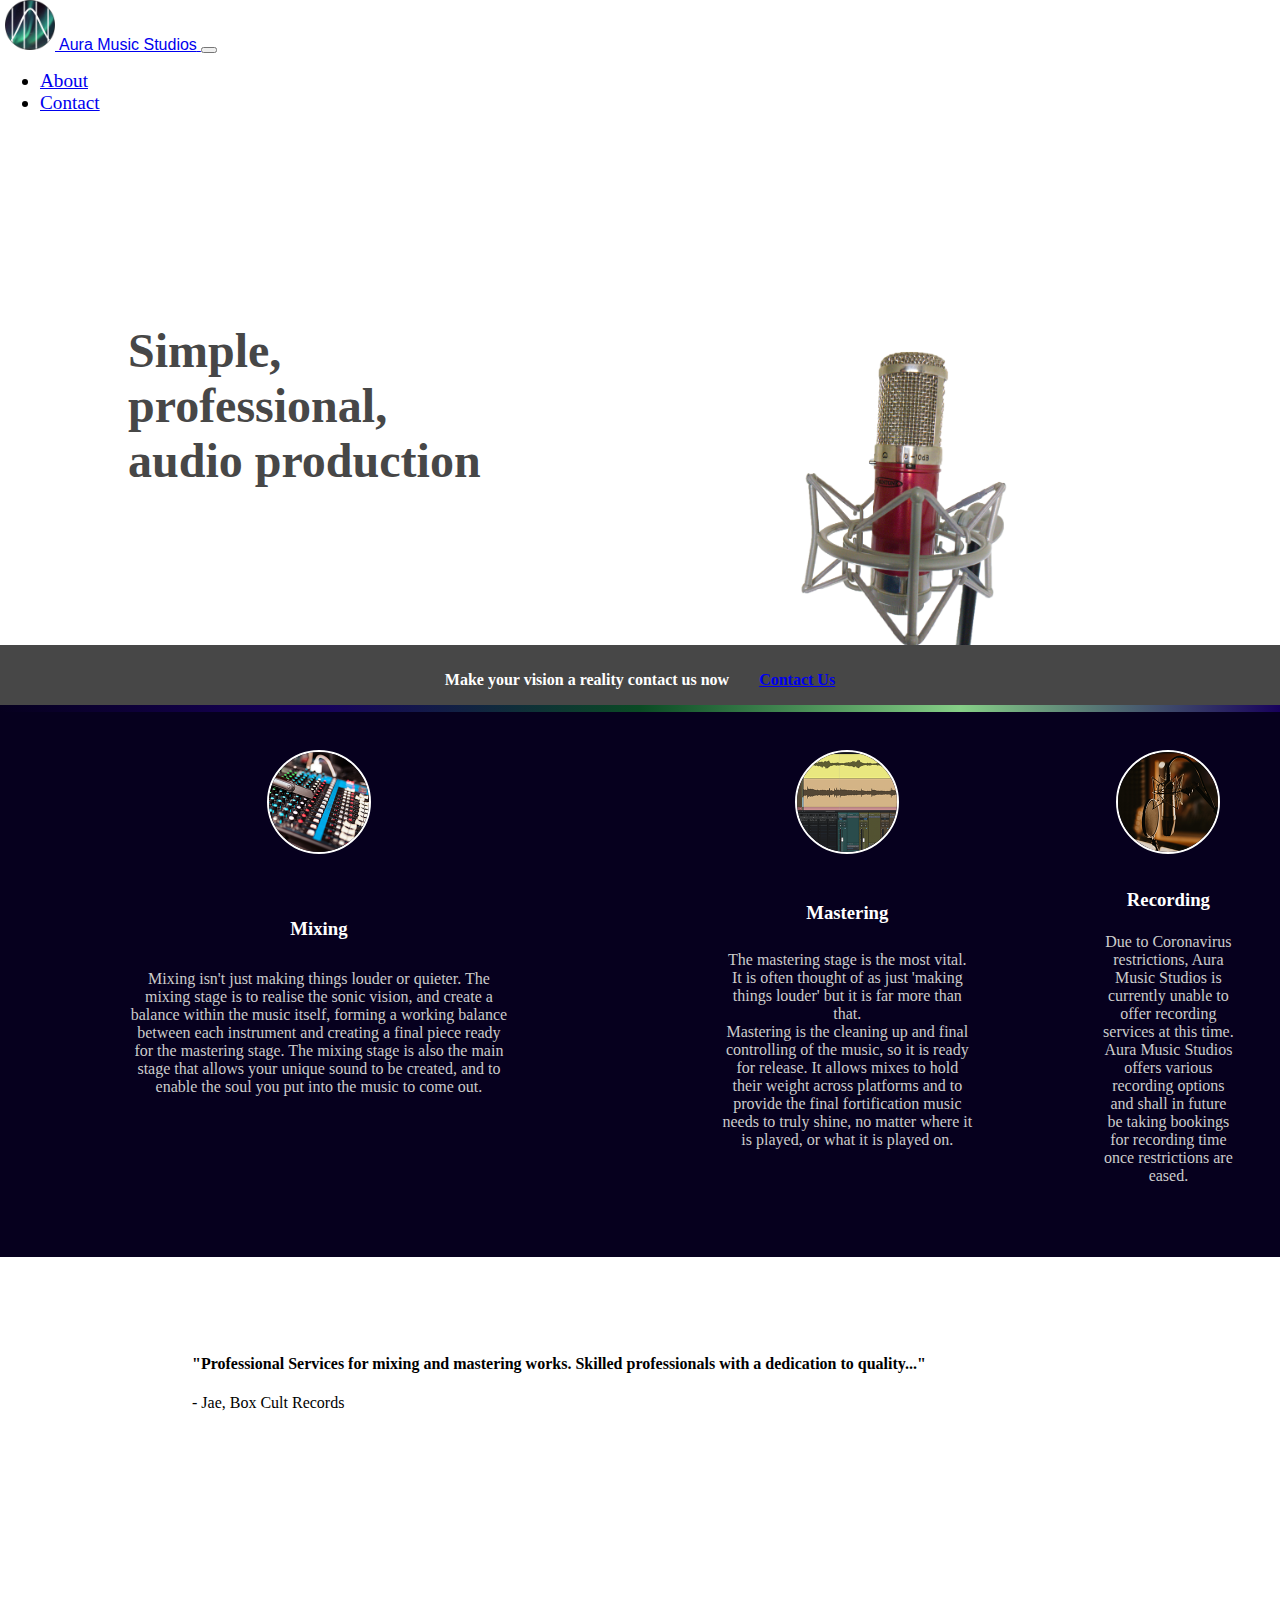
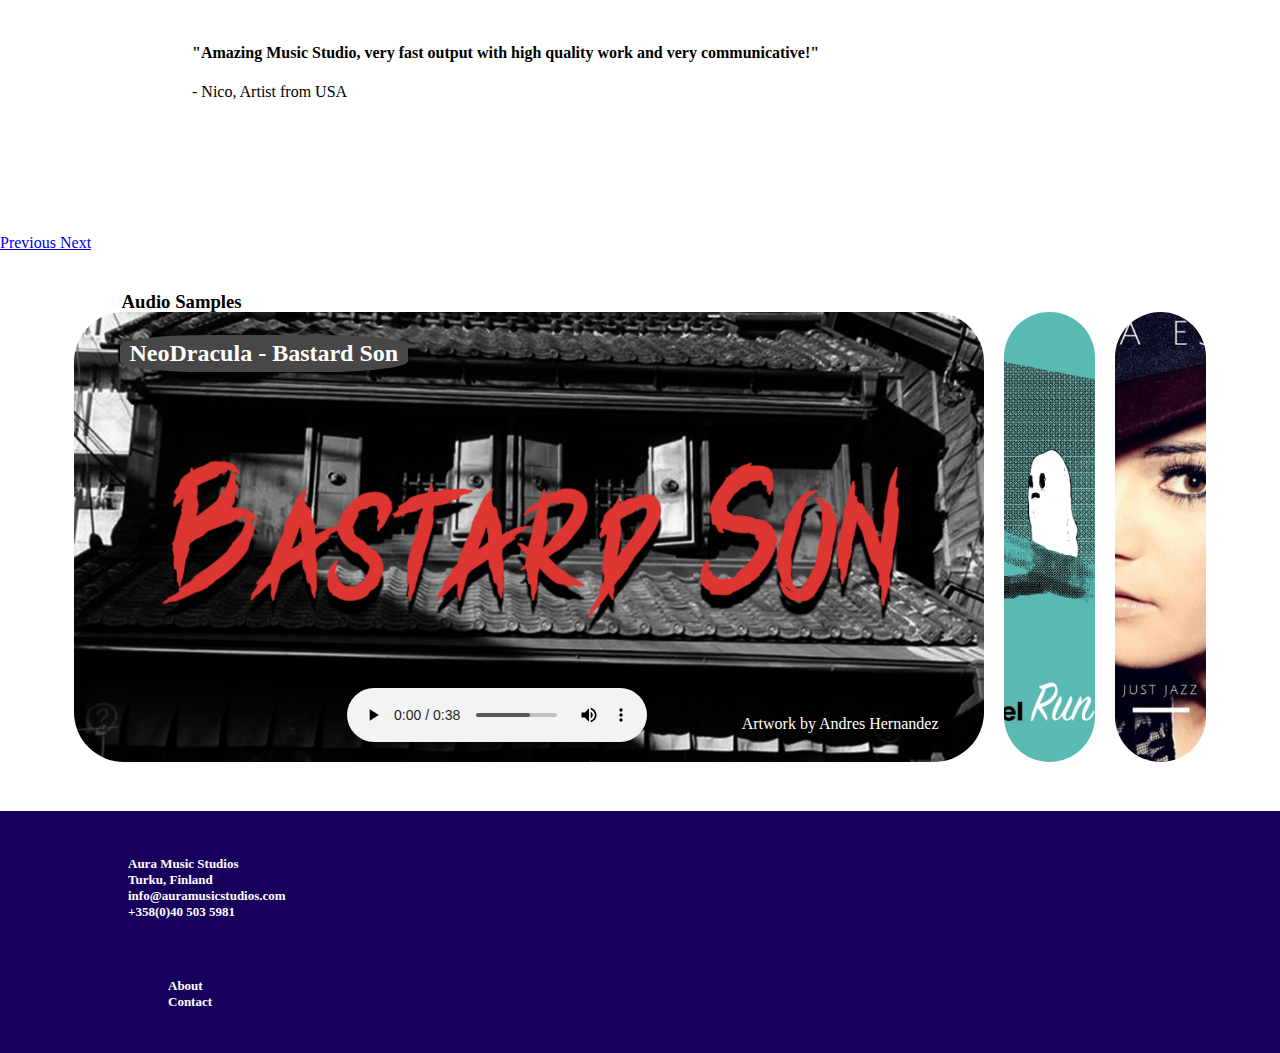
==== commit 6b04047f: "Added About page some formatting changes" ====
--- a/index.html
+++ b/index.html
@@ -45,7 +45,7 @@
             <div class="row heroarea">
                 <div class="w-100"></div>
                 <div class="herotext col-6 col-md-6"><h2>Simple, <br>professional, <br>audio production</h2></div>
-                <div class="col-6 col-md-6"><img class="heroimage float-end" src="Images/microphone.png" alt="Old Ribbon Microphone image"></div>
+                <div class="col-6 col-md-6"><img class="heroimage float-end" src="Images/microphone.png" alt="Microphone image"></div>
                 
             </div>
             
--- a/CSS/styles.css
+++ b/CSS/styles.css
@@ -42,21 +42,38 @@
 }
 
 #header {
-    padding: 12% 0 0;
-    background-color: white;
+    padding: 12% 0 4%;
 }
 
 .heroarea {
-    overflow: hidden;
-    background-color: white;
+    height: 30vh;
+    position: relative;
 }
 .heroimage {
-    max-width: 50%;
-    margin-right: 30%;
-    transform:rotate(5deg);
-}
-
-@media only screen and (max-width:768px) {
+    width: 20%;
+    /* margin-right: 30%; */
+    /* transform:rotate(5deg); */
+    position: absolute;
+    right: 20%;
+    top: 15%;
+    z-index: -1;
+}
+
+@media (max-height:1460px) {
+    .heroimage {
+        top: -10%;
+    }
+
+}
+
+@media (max-height:800px) {
+    .heroimage {
+        top: -80%;
+    }
+
+}
+
+@media only screen and (max-width:850px) {
     .heroimage {
         display: none;
     }
@@ -142,7 +159,7 @@
 
 .quote {
     padding: 6% 15%;
-    height: 25vh;
+    height: 15vh;
 }
 
 #quotecarousel {
@@ -205,6 +222,7 @@
     left: 30%;
     margin: 0%;
     opacity: 0;
+    visibility: hidden;
 }
 
 .panel.active {
@@ -224,9 +242,13 @@
 .panel.active audio {
     opacity: 1;
     transition: opacity 0.3s ease-in 0.4s;
+    visibility: visible;
 }
 
 @media (max-width: 800px){
+    .quote {
+        height: 25vh;
+    }
     .slider {
         flex-direction: column;
         height: 50vh;
@@ -242,6 +264,10 @@
     .first-panel {
         margin-top: 35px;
     }
+
+    .panel audio {
+        left: 10%;
+    };
 }
 
 #footer {
@@ -264,7 +290,7 @@
 }
 
 .footer-zone {
-    padding-left: 20%;
+    padding-left: 10%;
     padding-top: 5vh;
 }
 
@@ -272,4 +298,36 @@
     font-size: 2rem;
     margin-left: 30px;
     padding-right: 10px;
+}
+
+/* About page */
+
+.aboutHero {
+    text-align: center;
+}
+
+.aboutHeaderImage {
+    max-width: 80%;
+}
+
+.aboutAura, .aboutOwner {
+    padding-left: 10%;
+    padding-right: 10%;
+    padding-top: 50px;
+    padding-bottom: 50px;
+}
+
+.aboutOwner {
+    width: 100%;
+    margin-bottom: 0;
+    background-color: #06001e;
+    color: #fff;
+}
+
+.aboutTitle {
+    color: #474747;
+}
+
+.aboutOwner > .aboutTitle {
+    color: #fff;
 }